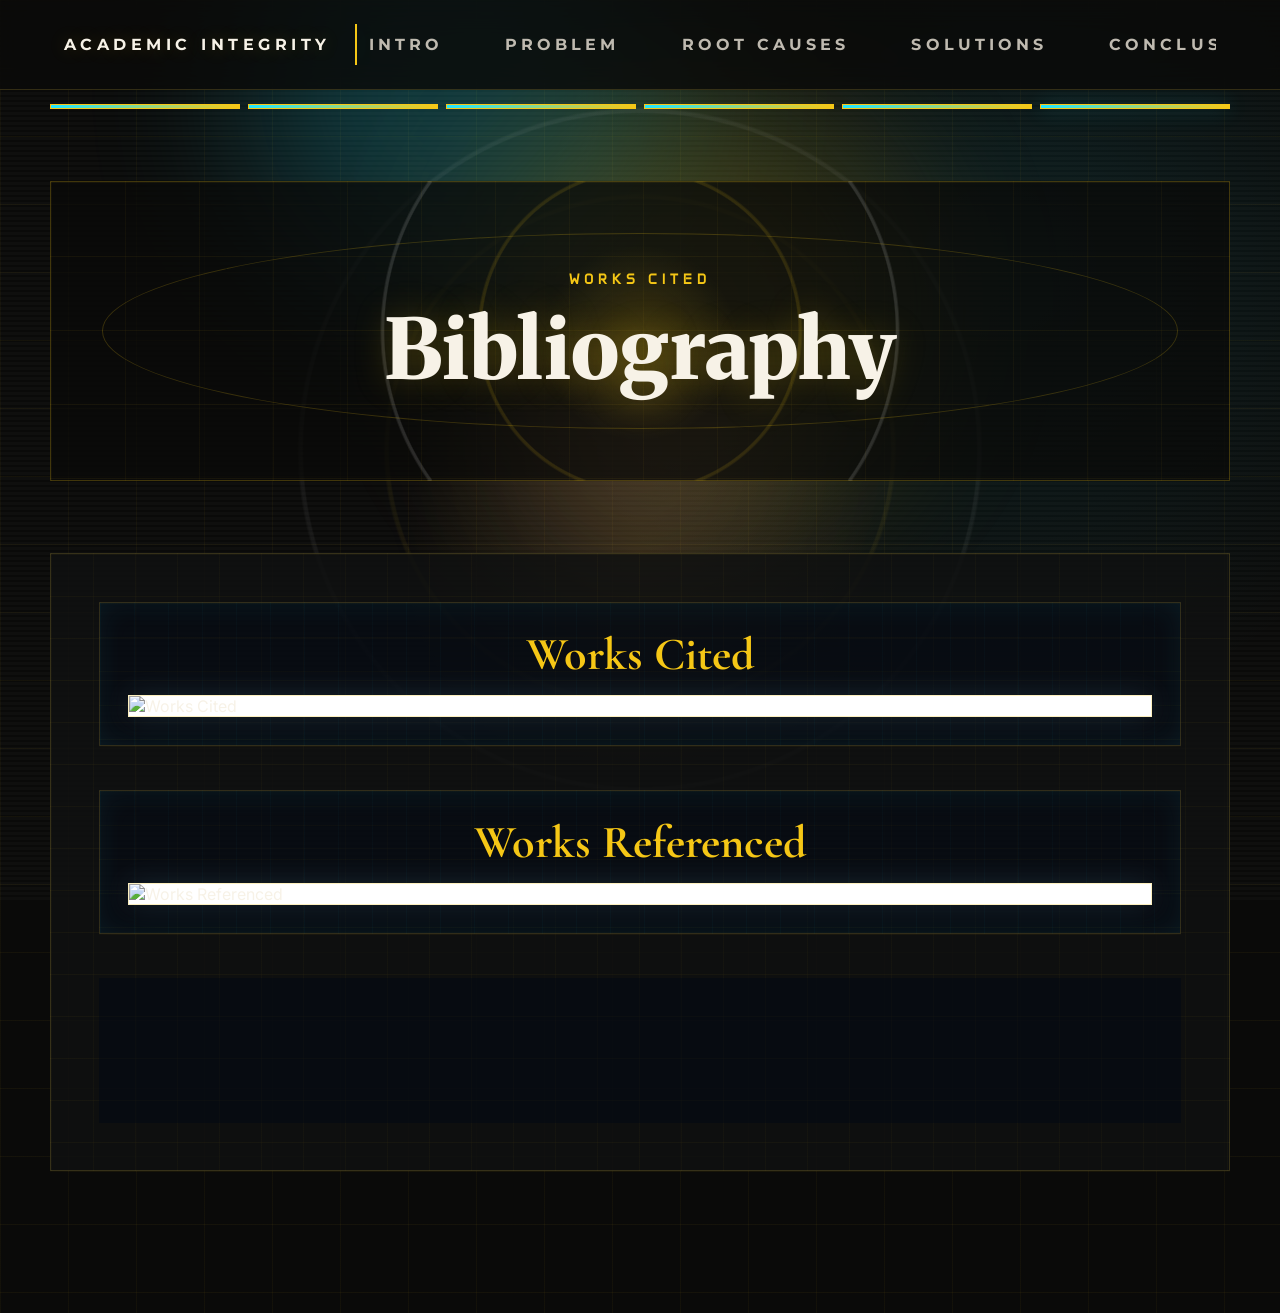
==== citations.html @ 56b4ea34 "Add files via upload" ====
<!DOCTYPE html>
<html lang="en">
<head>
  <meta charset="UTF-8">
  <meta name="viewport" content="width=device-width, initial-scale=1.0">
  <title>Bibliography</title>
  <link rel="preconnect" href="https://fonts.googleapis.com">
  <link rel="preconnect" href="https://fonts.gstatic.com" crossorigin>
  <link href="https://fonts.googleapis.com/css2?family=Cormorant+Garamond:wght@500;600;700&family=Anta&family=Inter:wght@400;500;600;700;800&family=Merriweather:wght@400;700;900&family=Montserrat:wght@400;500;600;700;800&display=swap" rel="stylesheet">
  <link rel="stylesheet" href="styles.css?v=finalbibliography6">
</head>
<body>
  <header class="site-header">
    <a class="brand" href="index.html">Academic Integrity</a>
    <nav class="nav">
      <a href="index.html">Intro</a>
      <a href="problem.html">Problem</a>
      <a href="root-causes.html">Root Causes</a>
      <a href="solutions.html">Solutions</a>
      <a href="conclusion.html">Conclusion</a>
    </nav>
  </header>

  <main class="page citations-page">
    <section class="page-heading digital-frame">
      <p class="eyebrow">Works Cited</p>
      <h1>Bibliography</h1>
    </section>

    <section class="single-panel citation-image-gallery">
      <article class="citation-image-card">
        <h2>Works Cited</h2>
        <img src="assets/works-cited-screenshot.png" alt="Works Cited">
      </article>
      <article class="citation-image-card">
        <h2>Works Referenced</h2>
        <img src="assets/works-referenced-screenshot.png" alt="Works Referenced">
      </article>
      <article class="citation-image-card">
        <h2>Images Cited</h2>
        <img src="assets/images-cited-screenshot.png" alt="Images Cited">
      </article>
    </section>
  </main>
  <script src="theme-loader.js?v=45"></script>
</body>
</html>
---- styles.css ----
:root {
  --bg: #0a0a09;
  --panel: rgba(16, 17, 17, 0.84);
  --panel-strong: rgba(18, 18, 17, 0.96);
  --line: rgba(216, 183, 67, 0.2);
  --line-strong: #f5c716;
  --ink: #f7f2e7;
  --muted: #bfbab0;
  --accent: #21e6ff;
  --warning: #f5c716;
  --magenta: #ab70ff;
  --shadow: 0 0 52px rgba(245, 199, 22, 0.13);
  --font-display: "Montserrat";
  --font-serif: "Merriweather";
  --font-ui: "Montserrat";
  --font-body: "Inter";
  --font-digital: "Anta";
  --font-accent: "Cormorant Garamond";
}

* {
  box-sizing: border-box;
}

body {
  margin: 0;
  min-height: 100vh;
  color: var(--ink);
  font-family: var(--font-body);
  --cursor-x: 50%;
  --cursor-y: 50%;
  --tilt-x: 0deg;
  --tilt-y: 0deg;
  --glow-x: 50%;
  --glow-y: 50%;
  background:
    radial-gradient(circle at 50% 42%, rgba(245, 199, 22, 0.11), transparent 24%),
    radial-gradient(circle at 78% 20%, rgba(33, 230, 255, 0.09), transparent 32%),
    linear-gradient(rgba(245, 199, 22, 0.05) 1px, transparent 1px),
    linear-gradient(90deg, rgba(245, 199, 22, 0.04) 1px, transparent 1px),
    var(--bg);
  background-size: auto, auto, 68px 68px, 68px 68px, auto;
}

.ambient-field {
  position: fixed;
  inset: 0;
  z-index: -1;
  pointer-events: none;
  overflow: hidden;
}

.ambient-field span {
  position: absolute;
  width: 34vw;
  aspect-ratio: 1;
  border-radius: 50%;
  filter: blur(84px);
  opacity: 0.2;
  transform: translate(-50%, -50%);
  transition: left 500ms ease, top 500ms ease, opacity 300ms ease;
}

.ambient-field span:nth-child(1) {
  left: calc(18% + (var(--page-ratio) * 18%));
  top: 10%;
  background: var(--accent);
}

.ambient-field span:nth-child(2) {
  left: calc(78% - (var(--page-ratio) * 24%));
  top: calc(18% + (var(--page-ratio) * 16%));
  background: var(--warning);
}

.ambient-field span:nth-child(3) {
  left: var(--cursor-x);
  top: var(--cursor-y);
  width: 20vw;
  opacity: 0.12;
  background: var(--magenta);
}

body::before {
  content: "";
  position: fixed;
  inset: 0;
  pointer-events: none;
  background:
    radial-gradient(circle at 50% 50%, transparent 0 32%, rgba(245, 199, 22, 0.06) 32.2% 32.5%, transparent 32.8% 43%, rgba(255, 255, 255, 0.05) 43.2% 43.5%, transparent 43.8%),
    linear-gradient(transparent 50%, rgba(255, 255, 255, 0.018) 50%);
  background-size: auto, 100% 5px;
  mix-blend-mode: screen;
}

a {
  color: inherit;
  text-decoration: none;
}

p,
li {
  color: var(--muted);
  font-family: var(--font-body);
  font-size: clamp(1rem, 1.25vw, 1.12rem);
  line-height: 1.72;
}

.site-header {
  position: sticky;
  top: 0;
  z-index: 10;
  display: flex;
  align-items: center;
  justify-content: space-between;
  gap: 24px;
  padding: 24px clamp(20px, 5vw, 72px);
  border-bottom: 1px solid var(--line);
  background: rgba(10, 10, 9, 0.82);
  backdrop-filter: blur(16px);
}

.brand {
  color: var(--ink);
  font-family: var(--font-ui);
  font-weight: 700;
  letter-spacing: 0.28em;
  text-transform: uppercase;
  text-shadow: 0 0 18px rgba(245, 199, 22, 0.22);
  white-space: nowrap;
}

.nav {
  position: relative;
  display: flex;
  gap: clamp(8px, 3vw, 34px);
  overflow-x: auto;
  max-width: 100%;
  scrollbar-width: none;
}

.nav a {
  position: relative;
  z-index: 1;
  border: 1px solid transparent;
  padding: 10px 13px;
  color: var(--muted);
  font-family: var(--font-ui);
  font-size: 0.98rem;
  font-weight: 700;
  letter-spacing: 0.26em;
  text-transform: uppercase;
  white-space: nowrap;
}

.nav-indicator {
  position: absolute;
  z-index: 0;
  left: 0;
  top: 0;
  bottom: 0;
  border: 1px solid var(--line-strong);
  background: rgba(255, 255, 255, 0.04);
  box-shadow: 0 0 22px rgba(33, 230, 255, 0.16);
  transition: transform 220ms ease, width 220ms ease;
  pointer-events: none;
}

.route-progress {
  position: sticky;
  top: 88px;
  z-index: 9;
  width: min(1180px, calc(100% - 32px));
  margin: 14px auto 0;
  display: grid;
  grid-template-columns: repeat(var(--page-count, 6), minmax(0, 1fr));
  gap: 8px;
  pointer-events: auto;
}

.route-dot {
  height: 5px;
  border: 1px solid var(--line);
  background: rgba(255, 255, 255, 0.04);
  transition: transform 180ms ease, background 180ms ease, border-color 180ms ease;
}

.route-dot.is-lit {
  border-color: var(--line-strong);
  background: linear-gradient(90deg, var(--accent), var(--warning));
}

.route-dot.is-current {
  box-shadow: 0 0 22px rgba(33, 230, 255, 0.24);
}

.nav a:hover,
.nav a.active {
  border-color: rgba(245, 199, 22, 0.55);
  color: var(--ink);
  box-shadow: inset 0 0 18px rgba(245, 199, 22, 0.08), 0 0 24px rgba(245, 199, 22, 0.12);
}

main {
  width: min(1180px, calc(100% - 32px));
  margin: 0 auto;
}

.hero {
  min-height: min(680px, calc(78vh - 66px));
  display: grid;
  place-items: center;
  padding: clamp(44px, 7vw, 82px) clamp(18px, 4vw, 48px);
}

.compass-frame,
.digital-frame {
  position: relative;
  overflow: hidden;
  border: 1px solid rgba(245, 199, 22, 0.24);
  background:
    radial-gradient(circle at 50% 54%, rgba(245, 199, 22, 0.18), transparent 16%),
    radial-gradient(circle at 50% 50%, transparent 0 26%, rgba(245, 199, 22, 0.13) 26.2% 26.5%, transparent 26.8% 42%, rgba(255, 255, 255, 0.13) 42.2% 42.5%, transparent 42.8%),
    linear-gradient(rgba(245, 199, 22, 0.055) 1px, transparent 1px),
    linear-gradient(90deg, rgba(245, 199, 22, 0.04) 1px, transparent 1px),
    rgba(10, 10, 9, 0.74);
  background-size: auto, auto, 74px 74px, 74px 74px, auto;
  box-shadow: var(--shadow);
}

.compass-frame::before,
.digital-frame::before {
  content: "";
  position: absolute;
  inset: clamp(22px, 4vw, 58px);
  border: 1px solid rgba(245, 199, 22, 0.2);
  border-radius: 50%;
  pointer-events: none;
}

.compass-frame::after,
.digital-frame::after {
  content: "";
  position: absolute;
  width: min(48vw, 620px);
  aspect-ratio: 1;
  left: 50%;
  top: 50%;
  transform: translate(-50%, -50%) rotate(45deg);
  border: 2px solid rgba(245, 199, 22, 0.78);
  box-shadow: 0 0 38px rgba(245, 199, 22, 0.38);
  clip-path: polygon(50% 0, 56% 44%, 100% 50%, 56% 56%, 50% 100%, 44% 56%, 0 50%, 44% 44%);
  pointer-events: none;
}

.hero-copy,
.page-heading {
  position: relative;
  z-index: 2;
  padding: clamp(24px, 5vw, 48px);
  text-align: center;
}

.hero-copy {
  max-width: 980px;
}

.eyebrow {
  margin: 0 0 14px;
  color: var(--warning);
  font-family: var(--font-digital);
  font-size: 0.84rem;
  font-weight: 800;
  letter-spacing: 0.36em;
  text-transform: uppercase;
}

h1,
h2,
h3 {
  margin: 0;
  color: var(--ink);
  letter-spacing: 0;
  font-family: var(--font-display);
}

h1 {
  max-width: 980px;
  font-size: clamp(2.75rem, 5.3vw, 5.35rem);
  font-family: var(--font-serif);
  font-weight: 900;
  line-height: 1.15;
  text-shadow: 0 0 36px rgba(245, 199, 22, 0.26);
}

h1 span {
  display: block;
}

h1 span:first-child::after {
  content: "";
  display: block;
  width: min(240px, 44vw);
  height: 1px;
  margin: clamp(14px, 2vw, 22px) auto 0;
  background: linear-gradient(90deg, transparent, rgba(245, 199, 22, 0.82), transparent);
}

h1 span + span {
  margin-top: 0.12em;
}

h2 {
  margin-bottom: 18px;
  color: var(--ink);
  font-size: clamp(1.3rem, 1.85vw, 1.9rem);
  font-weight: 800;
  line-height: 1.18;
  overflow-wrap: anywhere;
  hyphens: auto;
}

h3 {
  margin: 28px 0 12px;
  color: var(--warning);
  font-family: var(--font-digital);
  font-size: 1rem;
  letter-spacing: 0.22em;
  text-transform: uppercase;
}

.ai-core {
  position: absolute;
  z-index: 1;
  inset: 12%;
  pointer-events: none;
  background:
    radial-gradient(circle at 50% 50%, rgba(33, 230, 255, 0.55) 0 1.4%, transparent 1.8%),
    linear-gradient(90deg, transparent 0 49.5%, rgba(245, 199, 22, 0.62) 49.8% 50.2%, transparent 50.5%),
    linear-gradient(0deg, transparent 0 49.5%, rgba(245, 199, 22, 0.62) 49.8% 50.2%, transparent 50.5%),
    radial-gradient(circle at 50% 50%, transparent 0 18%, rgba(33, 230, 255, 0.16) 18.2% 18.5%, transparent 18.8% 31%, rgba(33, 230, 255, 0.13) 31.2% 31.5%, transparent 31.8%);
  animation: pulseGrid 5s ease-in-out infinite;
}

.page {
  padding: clamp(34px, 6vw, 72px) 0 clamp(54px, 8vw, 96px);
}

.page-heading {
  min-height: 300px;
  display: grid;
  place-content: center;
  margin-bottom: clamp(34px, 6vw, 72px);
}

.page-heading h1 {
  font-size: clamp(3rem, 6.5vw, 6.6rem);
  line-height: 1.08;
}

.single-panel,
.main-panel,
.quote-panel {
  border: 1px solid var(--line);
  background:
    linear-gradient(rgba(245, 199, 22, 0.035) 1px, transparent 1px),
    linear-gradient(90deg, rgba(245, 199, 22, 0.026) 1px, transparent 1px),
    var(--panel);
  background-size: 42px 42px;
  box-shadow: var(--shadow);
  padding: clamp(26px, 4.4vw, 48px);
}

.motion-panel {
  opacity: 0;
  clip-path: inset(18px 0 18px 0 round 18px);
  filter: blur(6px);
  transform: translateY(24px) scale(0.985) rotateX(var(--tilt-x)) rotateY(var(--tilt-y));
  transform-style: preserve-3d;
  transition: opacity 650ms ease, transform 650ms ease, filter 650ms ease, clip-path 650ms ease, border-color 180ms ease;
}

.motion-panel.is-visible {
  opacity: 1;
  clip-path: inset(0 0 0 0 round 0);
  filter: blur(0);
  transform: translateY(0) rotateX(var(--tilt-x)) rotateY(var(--tilt-y));
}

.motion-panel::selection {
  background: var(--accent);
  color: var(--bg);
}

.single-panel {
  margin: clamp(26px, 4vw, 46px) 0;
}

.intro-panel {
  max-width: 980px;
  margin-left: auto;
  margin-right: auto;
}

.feature-grid {
  display: grid;
  grid-template-columns: repeat(3, minmax(0, 1fr));
  gap: clamp(18px, 2.4vw, 30px);
  margin: clamp(30px, 5vw, 64px) 0 clamp(30px, 5vw, 58px);
  padding: clamp(22px, 3.4vw, 38px);
  border: 1px solid rgba(245, 199, 22, 0.2);
  background:
    radial-gradient(circle at 50% 50%, rgba(245, 199, 22, 0.1), transparent 22%),
    linear-gradient(rgba(245, 199, 22, 0.05) 1px, transparent 1px),
    linear-gradient(90deg, rgba(245, 199, 22, 0.04) 1px, transparent 1px),
    rgba(8, 9, 9, 0.72);
  background-size: auto, 54px 54px, 54px 54px, auto;
  box-shadow: var(--shadow);
}

.feature-card {
  position: relative;
  display: grid;
  grid-template-rows: clamp(230px, 22vw, 310px) auto auto;
  align-content: start;
  gap: 10px;
  min-height: 486px;
  padding: clamp(16px, 2vw, 22px);
  border: 1px solid rgba(245, 199, 22, 0.22);
  background: rgba(11, 11, 10, 0.82);
  overflow: hidden;
  transition: transform 180ms ease, border-color 180ms ease, box-shadow 180ms ease;
}

.feature-card::before {
  content: "";
  position: absolute;
  inset: 12px;
  border: 1px solid rgba(245, 199, 22, 0.16);
  pointer-events: none;
}

.feature-card:hover {
  transform: translateY(-8px);
  border-color: rgba(245, 199, 22, 0.72);
  box-shadow: 0 0 44px rgba(245, 199, 22, 0.17);
}

.feature-image {
  display: block;
  width: 100%;
  height: 100%;
  object-fit: contain;
  border: 1px solid rgba(245, 199, 22, 0.25);
  background-color: #06131f;
}

.feature-title {
  color: var(--ink);
  align-self: center;
  font-family: var(--font-digital);
  font-size: clamp(1.85rem, 2.55vw, 3rem);
  font-weight: 400;
  letter-spacing: 0.02em;
  line-height: 1.04;
  text-align: center;
  text-shadow: 0 0 24px rgba(245, 199, 22, 0.22);
}

.feature-question {
  align-self: start;
  color: var(--ink);
  font-family: var(--font-body);
  font-size: clamp(0.98rem, 1.16vw, 1.22rem);
  font-weight: 600;
  line-height: 1.45;
  text-align: center;
}

.content-grid,
.two-column {
  display: grid;
  gap: clamp(24px, 4vw, 46px);
  align-items: stretch;
}

.content-grid {
  grid-template-columns: minmax(0, 1fr) minmax(300px, 0.56fr);
}

.two-column {
  grid-template-columns: repeat(2, minmax(0, 1fr));
}

.two-column .main-panel,
.content-grid .main-panel,
.content-grid .quote-panel {
  height: 100%;
}

.panel-image {
  display: block;
  width: 100%;
  margin: 0 0 24px;
  border: 1px solid rgba(245, 199, 22, 0.26);
  background: rgba(2, 8, 23, 0.6);
  box-shadow: inset 0 0 24px rgba(245, 199, 22, 0.08), 0 0 28px rgba(245, 199, 22, 0.12);
}

.conclusion-image {
  height: auto;
  max-height: none;
  object-fit: contain;
}

.conclusion-thesis {
  margin: 8px 0 28px;
  color: var(--ink);
  font-family: var(--font-accent);
  font-size: clamp(1.8rem, 3.25vw, 3.25rem);
  font-style: normal;
  font-weight: 700;
  line-height: 1.08;
  text-shadow: 0 0 26px rgba(245, 199, 22, 0.2);
}

.accent-list {
  margin: 0;
  padding: 0;
  list-style: none;
}

.accent-list li {
  position: relative;
  margin: 18px 0;
  padding: 14px 14px 14px 42px;
  border-left: 2px solid var(--warning);
  background: rgba(245, 199, 22, 0.05);
}

.accent-list li::before {
  content: "✦";
  position: absolute;
  left: 14px;
  top: 14px;
  color: var(--accent);
  font-family: var(--font-digital);
  font-size: 1rem;
  line-height: 1;
  text-shadow: 0 0 14px currentColor;
}

.rationale-heading {
  margin: 30px 0 16px;
  padding-left: 16px;
  border-left: 3px solid var(--warning);
  color: var(--warning);
  font-family: var(--font-digital);
  font-size: clamp(1.45rem, 2.15vw, 2.15rem);
  letter-spacing: 0.18em;
  text-transform: uppercase;
  text-shadow: 0 0 20px rgba(245, 199, 22, 0.42);
}

.quote-panel {
  border-color: rgba(245, 199, 22, 0.28);
  background:
    radial-gradient(circle at 50% 45%, rgba(171, 112, 255, 0.12), transparent 40%),
    linear-gradient(rgba(245, 199, 22, 0.026) 1px, transparent 1px),
    linear-gradient(90deg, rgba(245, 199, 22, 0.022) 1px, transparent 1px),
    var(--panel-strong);
  background-size: auto, 42px 42px, 42px 42px, auto;
}

.quote-panel-inline {
  margin: 24px 0;
  height: auto;
}

.quote-panel-inline blockquote {
  font-size: clamp(1.04rem, 1.45vw, 1.34rem);
  line-height: 1.38;
}

.stat-visual {
  position: relative;
  margin: 24px 0;
  padding: clamp(20px, 2.8vw, 34px);
  overflow: hidden;
  border: 1px solid rgba(245, 199, 22, 0.28);
  background:
    radial-gradient(circle at 82% 12%, rgba(33, 230, 255, 0.18), transparent 30%),
    linear-gradient(rgba(245, 199, 22, 0.028) 1px, transparent 1px),
    linear-gradient(90deg, rgba(245, 199, 22, 0.024) 1px, transparent 1px),
    rgba(6, 10, 18, 0.72);
  background-size: auto, 28px 28px, 28px 28px, auto;
  box-shadow: inset 0 0 28px rgba(33, 230, 255, 0.08), 0 0 26px rgba(245, 199, 22, 0.1);
}

.stat-visual::before {
  content: "";
  position: absolute;
  inset: 12px;
  border: 1px solid rgba(255, 255, 255, 0.09);
  pointer-events: none;
}

.stat-bars {
  display: grid;
  grid-template-columns: repeat(3, minmax(0, 1fr));
  gap: clamp(18px, 2.4vw, 30px);
}

.stat-card {
  position: relative;
  min-width: 0;
  min-height: clamp(250px, 23vw, 330px);
  padding: clamp(18px, 2vw, 24px);
  display: grid;
  grid-template-rows: minmax(56px, auto) minmax(54px, auto) minmax(26px, auto);
  align-content: end;
  align-items: end;
  gap: 8px;
  overflow: hidden;
  border-left: 1px solid rgba(245, 199, 22, 0.28);
}

.stat-card strong,
.stat-card span,
.stat-card em,
.stat-count strong {
  position: relative;
  min-width: 0;
  z-index: 1;
}

.stat-count strong {
  color: var(--warning);
  font-family: var(--font-serif);
  font-size: clamp(2.35rem, 5.2vw, 5rem);
  font-style: italic;
  font-weight: 400;
  line-height: 0.9;
  text-shadow: 0 0 24px rgba(245, 199, 22, 0.28);
}

.stat-card strong {
  align-self: end;
  color: var(--warning);
  font-family: var(--font-serif);
  font-size: clamp(2rem, 2.45vw, 3rem);
  font-style: italic;
  font-weight: 400;
  line-height: 0.9;
  white-space: nowrap;
  overflow-wrap: normal;
  text-shadow: 0 0 24px rgba(245, 199, 22, 0.28);
}

.stat-card span,
.stat-count span {
  color: var(--ink);
  font-family: var(--font-display);
  font-size: clamp(1rem, 1.45vw, 1.28rem);
  font-weight: 800;
  line-height: 1.1;
}

.stat-card span {
  font-size: clamp(0.82rem, 1.02vw, 1rem);
  line-height: 1.12;
}

.stat-card span {
  align-self: end;
}

.stat-card em,
.stat-count em {
  display: block;
  width: 100%;
  max-width: 100%;
  color: var(--muted);
  font-family: var(--font-digital);
  font-size: clamp(0.5rem, 0.72vw, 0.66rem);
  font-style: normal;
  font-weight: 800;
  letter-spacing: 0.02em;
  line-height: 1.25;
  overflow-wrap: anywhere;
  text-transform: uppercase;
}

.stat-card em {
  grid-column: auto;
  align-self: end;
}

.stat-card i {
  position: absolute;
  left: clamp(18px, 2vw, 24px);
  right: clamp(18px, 2vw, 24px);
  bottom: clamp(18px, 2vw, 24px);
  width: auto;
  height: var(--value);
  min-height: 22px;
  z-index: 0;
  border: 1px solid rgba(245, 199, 22, 0.24);
  background: linear-gradient(180deg, rgba(245, 199, 22, 0.5), rgba(33, 230, 255, 0.12));
  box-shadow: 0 0 22px rgba(245, 199, 22, 0.16);
}

.stat-count {
  min-height: 250px;
  display: grid;
  align-content: center;
  justify-items: start;
}

.stat-count strong {
  font-size: clamp(3.8rem, 8vw, 7.4rem);
}

blockquote {
  margin: 0 0 22px;
  color: var(--ink);
  font-size: clamp(1.22rem, 2vw, 1.82rem);
  font-weight: 700;
  line-height: 1.25;
}

.inline-quote {
  margin: 22px 0;
  padding: 22px;
  border: 1px solid rgba(245, 199, 22, 0.34);
  background: rgba(245, 199, 22, 0.05);
}

.design-grid {
  align-items: stretch;
}

.design-card {
  min-height: 420px;
}

.design-swatch {
  display: block;
  min-height: 230px;
  border: 1px solid var(--line);
}

.neural-swatch {
  background:
    radial-gradient(circle at 34% 42%, rgba(48, 255, 207, 0.7), transparent 18%),
    linear-gradient(rgba(48, 255, 207, 0.14) 1px, transparent 1px),
    linear-gradient(90deg, rgba(48, 255, 207, 0.14) 1px, transparent 1px),
    #03120f;
  background-size: auto, 30px 30px, 30px 30px, auto;
}

.terminal-swatch {
  background:
    repeating-linear-gradient(0deg, rgba(108, 255, 90, 0.16) 0 1px, transparent 1px 12px),
    repeating-linear-gradient(90deg, rgba(108, 255, 90, 0.12) 0 1px, transparent 1px 18px),
    #020403;
}

.holo-swatch {
  background:
    radial-gradient(circle at 30% 25%, rgba(122, 229, 255, 0.45), transparent 22%),
    radial-gradient(circle at 70% 34%, rgba(215, 117, 255, 0.4), transparent 26%),
    linear-gradient(135deg, rgba(122, 229, 255, 0.1), rgba(215, 117, 255, 0.12)),
    #050814;
}

.impact-line {
  color: var(--ink);
  font-family: var(--font-display);
  font-size: clamp(1.55rem, 3.2vw, 2.9rem);
  font-weight: 800;
  line-height: 1.08;
  padding: 22px;
  border: 1px solid rgba(245, 199, 22, 0.55);
  background:
    radial-gradient(circle at 50% 50%, rgba(245, 199, 22, 0.13), transparent 42%),
    rgba(245, 199, 22, 0.05);
  box-shadow: 0 0 32px rgba(245, 199, 22, 0.16);
}

.closing-impact {
  font-family: var(--font-serif);
  font-style: italic;
  font-weight: 400;
  font-size: clamp(2rem, 4.4vw, 4.2rem);
  line-height: 1.02;
  letter-spacing: 0;
}

.works-cited-link {
  position: relative;
  z-index: 6;
  display: inline-grid;
  place-items: center;
  min-height: 58px;
  margin-top: 8px;
  padding: 16px 28px;
  color: var(--bg);
  font-family: var(--font-digital);
  font-size: 0.9rem;
  font-weight: 800;
  letter-spacing: 0.18em;
  text-transform: uppercase;
  text-decoration: none;
  pointer-events: auto;
  border: 1px solid rgba(245, 199, 22, 0.72);
  background: linear-gradient(135deg, #f5c716, #fff0a4 48%, #d6a70c);
  box-shadow: 0 0 34px rgba(245, 199, 22, 0.26), inset 0 0 18px rgba(255, 255, 255, 0.28);
  transition: transform 180ms ease, box-shadow 180ms ease;
}

.works-cited-link::after {
  content: "";
  position: absolute;
  inset: 7px;
  border: 1px solid rgba(5, 8, 20, 0.34);
  pointer-events: none;
}

.works-cited-link:hover {
  transform: translateY(-3px);
  box-shadow: 0 0 46px rgba(245, 199, 22, 0.42), inset 0 0 18px rgba(255, 255, 255, 0.36);
}

.citation-page-link {
  position: relative;
  z-index: 10;
  display: inline-grid;
  place-items: center;
  min-height: 60px;
  margin-top: 12px;
  padding: 16px 30px;
  color: var(--bg);
  font-family: var(--font-digital);
  font-size: 0.92rem;
  font-weight: 800;
  letter-spacing: 0.18em;
  text-transform: uppercase;
  text-decoration: none;
  pointer-events: auto;
  border: 1px solid rgba(245, 199, 22, 0.85);
  background:
    linear-gradient(90deg, rgba(5, 8, 20, 0.16) 1px, transparent 1px),
    linear-gradient(rgba(5, 8, 20, 0.12) 1px, transparent 1px),
    linear-gradient(135deg, #f5c716, #fff4b8 48%, #d7b7ff);
  background-size: 16px 16px, 16px 16px, auto;
  box-shadow: 0 0 38px rgba(245, 199, 22, 0.34), inset 0 0 18px rgba(255, 255, 255, 0.3);
  transition: transform 180ms ease, box-shadow 180ms ease;
}

.citation-page-link::after {
  content: "";
  position: absolute;
  inset: 7px;
  border: 1px solid rgba(5, 8, 20, 0.32);
  pointer-events: none;
}

.citation-page-link:hover {
  transform: translateY(-3px);
  box-shadow: 0 0 48px rgba(245, 199, 22, 0.46), inset 0 0 18px rgba(255, 255, 255, 0.36);
}

.citation-tabs {
  display: grid;
  gap: 24px;
}

.citation-tabs > input {
  position: absolute;
  opacity: 0;
  pointer-events: none;
}

.citation-tab-list {
  position: relative;
  z-index: 3;
  display: grid;
  grid-template-columns: repeat(3, minmax(0, 1fr));
  gap: 12px;
}

.citation-tab-list label {
  display: grid;
  place-items: center;
  min-height: 58px;
  padding: 14px;
  color: var(--muted);
  cursor: pointer;
  font-family: var(--font-digital);
  font-size: clamp(0.76rem, 1.1vw, 0.92rem);
  font-weight: 800;
  letter-spacing: 0.14em;
  text-align: center;
  text-transform: uppercase;
  border: 1px solid var(--line);
  background:
    linear-gradient(90deg, rgba(245, 199, 22, 0.045) 1px, transparent 1px),
    linear-gradient(rgba(33, 230, 255, 0.04) 1px, transparent 1px),
    rgba(255, 255, 255, 0.035);
  background-size: 18px 18px;
  transition: color 180ms ease, border-color 180ms ease, box-shadow 180ms ease, transform 180ms ease;
}

.citation-tab-list label:hover {
  color: var(--ink);
  transform: translateY(-2px);
  border-color: var(--line-strong);
  box-shadow: 0 0 24px rgba(245, 199, 22, 0.16);
}

#tab-cited:checked ~ .citation-tab-list label[for="tab-cited"],
#tab-referenced:checked ~ .citation-tab-list label[for="tab-referenced"],
#tab-images:checked ~ .citation-tab-list label[for="tab-images"] {
  color: var(--bg);
  border-color: rgba(245, 199, 22, 0.78);
  background:
    linear-gradient(135deg, #f5c716, #fff0a4 48%, #d6a70c);
  box-shadow: 0 0 34px rgba(245, 199, 22, 0.26);
}

.citation-panel {
  display: none;
  position: relative;
  z-index: 2;
  padding: clamp(20px, 3.5vw, 38px);
  border: 1px solid var(--line);
  background:
    linear-gradient(rgba(245, 199, 22, 0.026) 1px, transparent 1px),
    linear-gradient(90deg, rgba(33, 230, 255, 0.025) 1px, transparent 1px),
    rgba(2, 8, 23, 0.42);
  background-size: 34px 34px;
}

#tab-cited:checked ~ .cited-panel,
#tab-referenced:checked ~ .referenced-panel,
#tab-images:checked ~ .images-panel {
  display: block;
}

.citation-panel h2 {
  margin-bottom: 20px;
  color: var(--warning);
  font-family: var(--font-accent);
  font-size: clamp(2.2rem, 4.2vw, 4rem);
  font-weight: 700;
  line-height: 1;
  text-align: center;
}

.citation-panel p {
  margin: 0 0 18px;
  color: var(--ink);
  font-family: var(--font-serif);
  font-size: clamp(1rem, 1.45vw, 1.28rem);
  line-height: 1.75;
  overflow-wrap: anywhere;
}

.citation-panel em {
  color: var(--warning);
}

.citation-image-gallery {
  display: grid;
  gap: clamp(24px, 4vw, 44px);
}

.citation-image-card {
  position: relative;
  z-index: 2;
  padding: clamp(16px, 2.4vw, 28px);
  border: 1px solid var(--line);
  background:
    linear-gradient(rgba(245, 199, 22, 0.026) 1px, transparent 1px),
    linear-gradient(90deg, rgba(33, 230, 255, 0.025) 1px, transparent 1px),
    rgba(2, 8, 23, 0.42);
  background-size: 34px 34px;
  box-shadow: inset 0 0 28px rgba(33, 230, 255, 0.08), 0 0 26px rgba(245, 199, 22, 0.1);
}

.citation-image-card h2 {
  margin-bottom: 18px;
  color: var(--warning);
  font-family: var(--font-accent);
  font-size: clamp(2rem, 3.6vw, 3.6rem);
  font-weight: 700;
  line-height: 1;
  text-align: center;
}

.citation-image-card img {
  display: block;
  width: 100%;
  height: auto;
  border: 1px solid rgba(245, 199, 22, 0.28);
  background: #fff;
  box-shadow: 0 0 30px rgba(122, 229, 255, 0.14);
}

strong {
  color: var(--warning);
}

@media (max-width: 860px) {
  .stat-bars {
    grid-template-columns: repeat(auto-fit, minmax(min(100%, 190px), 1fr));
  }

  .stat-card strong {
    font-size: clamp(2.1rem, 9vw, 3.35rem);
  }

  .site-header {
    align-items: flex-start;
    flex-direction: column;
  }

  .nav {
    width: 100%;
  }

  .route-progress {
    top: 130px;
  }

  .content-grid,
  .two-column,
  .feature-grid {
    grid-template-columns: 1fr;
  }

  .hero {
    min-height: 600px;
    padding: 46px 18px;
  }

  h1 {
    max-width: 720px;
    font-size: clamp(2.55rem, 7.8vw, 4.55rem);
    line-height: 1.12;
  }

  .page-heading h1 {
    font-size: clamp(2.45rem, 8vw, 4.6rem);
    line-height: 1.16;
  }

  .feature-card {
    min-height: 0;
    grid-template-rows: 250px auto auto;
  }
}

@media (max-width: 560px) {
  .citation-tab-list {
    grid-template-columns: 1fr;
  }

  .stat-bars {
    grid-template-columns: 1fr;
  }

  main {
    width: min(100% - 22px, 1240px);
  }

  .site-header {
    padding: 16px 11px;
  }

  .brand,
  .nav a {
    letter-spacing: 0.12em;
  }

  h1 {
    font-size: clamp(2rem, 8.6vw, 3rem);
    line-height: 1.2;
  }

  h1 span + span {
    margin-top: 0.22em;
  }
}

@keyframes pulseGrid {
  0%,
  100% {
    filter: saturate(1) brightness(1);
  }

  50% {
    filter: saturate(1.25) brightness(1.1);
  }
}
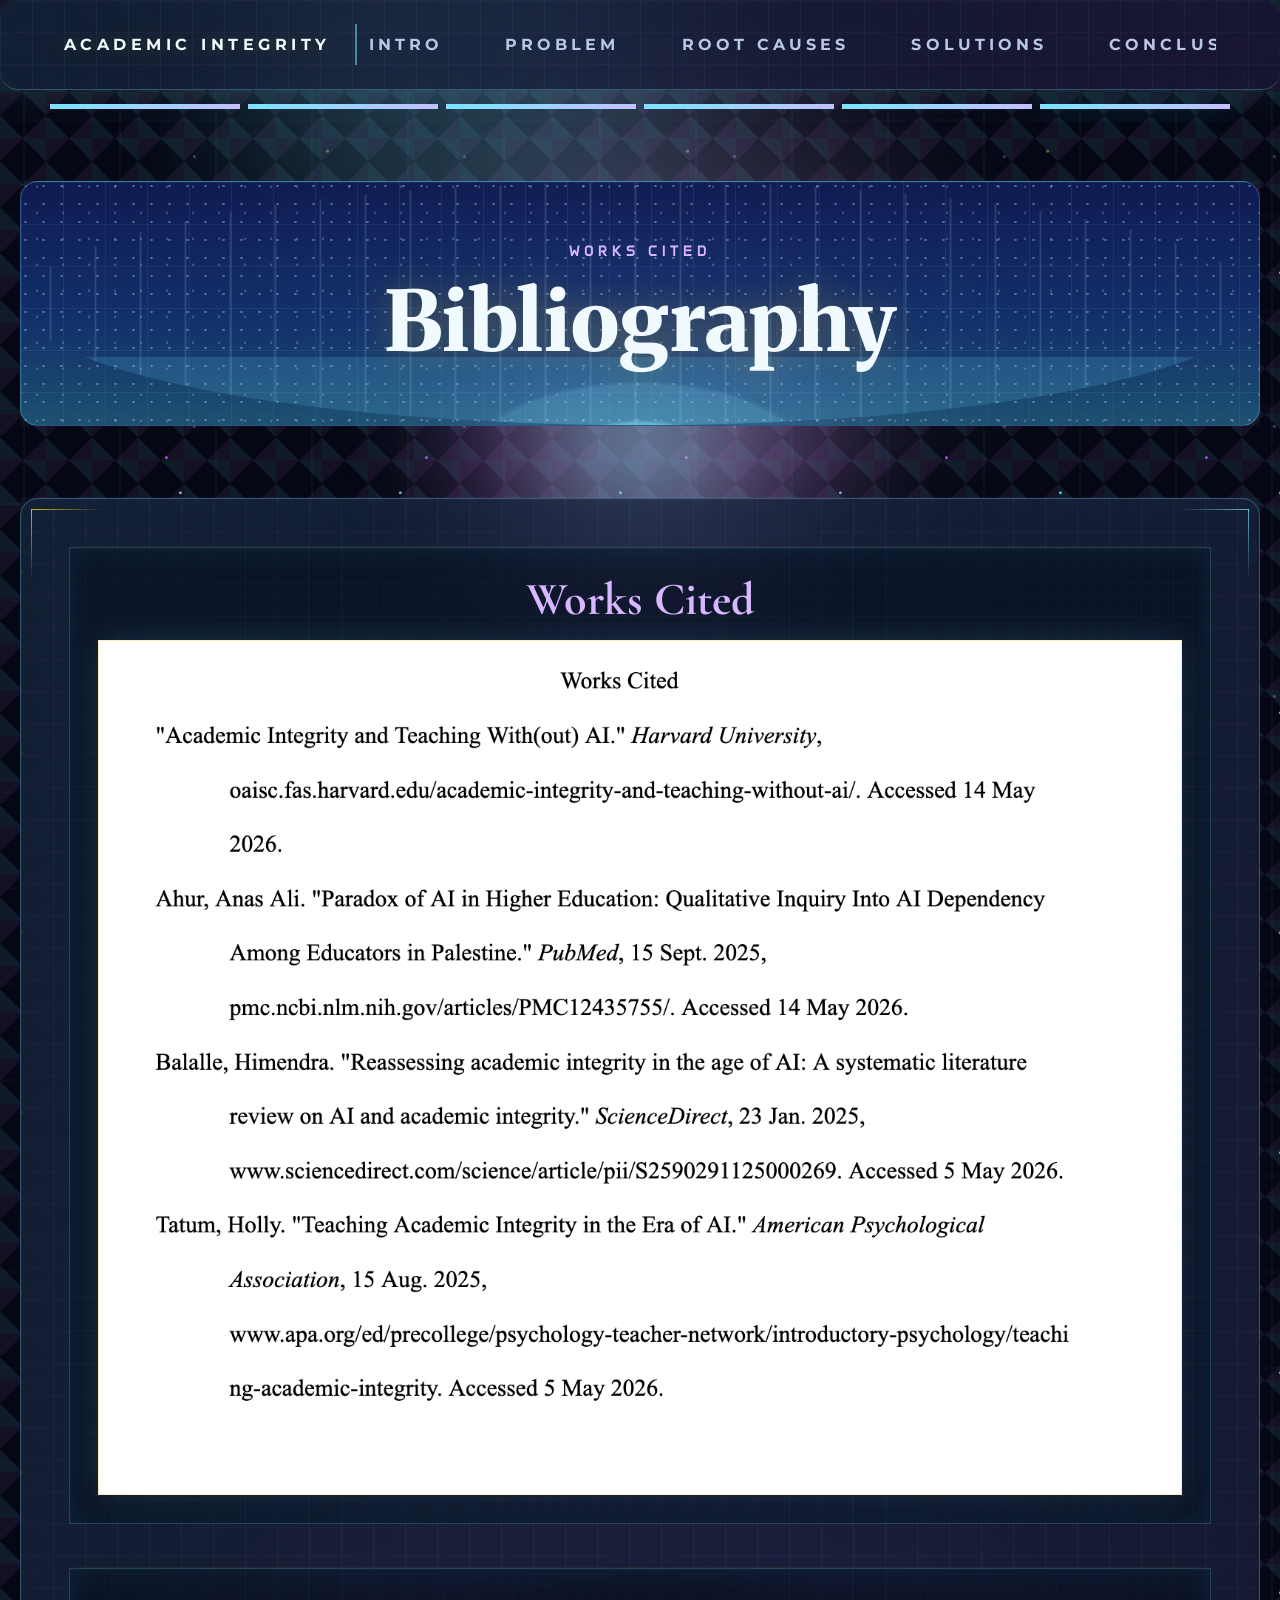
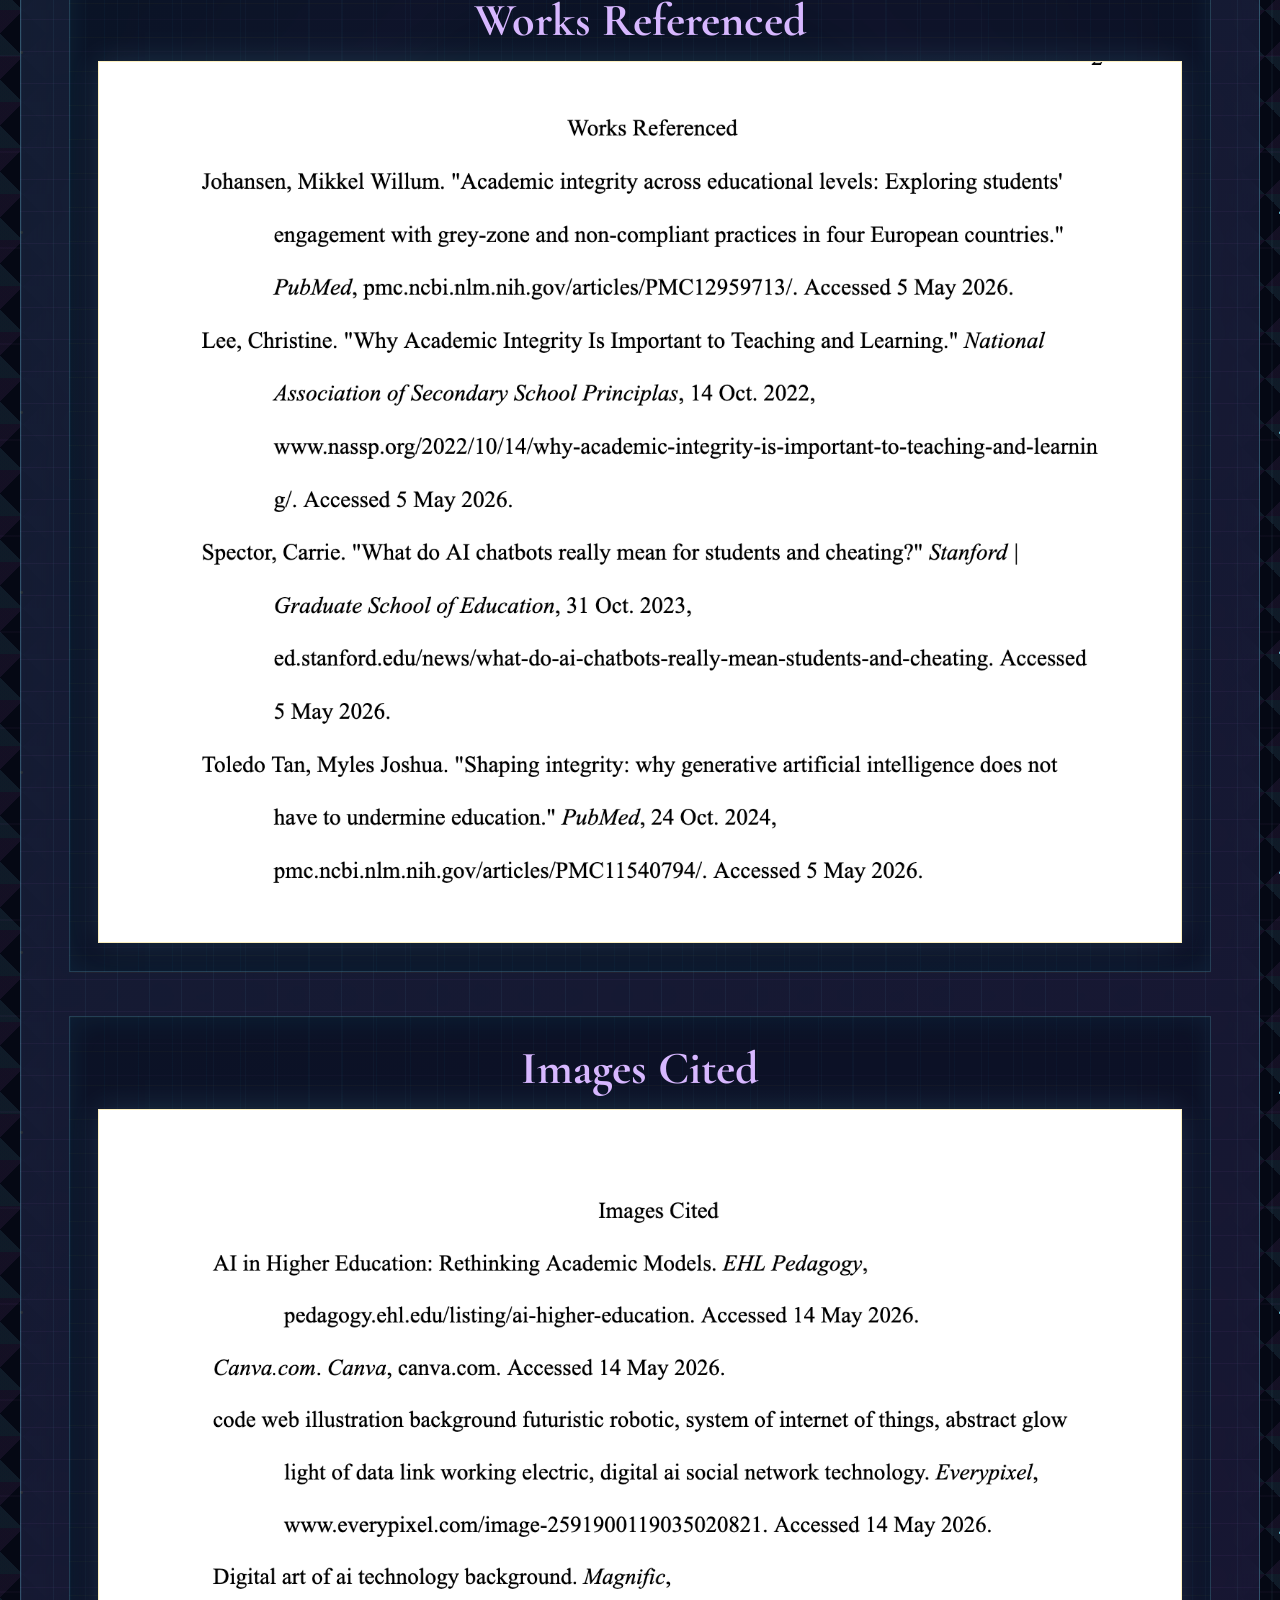
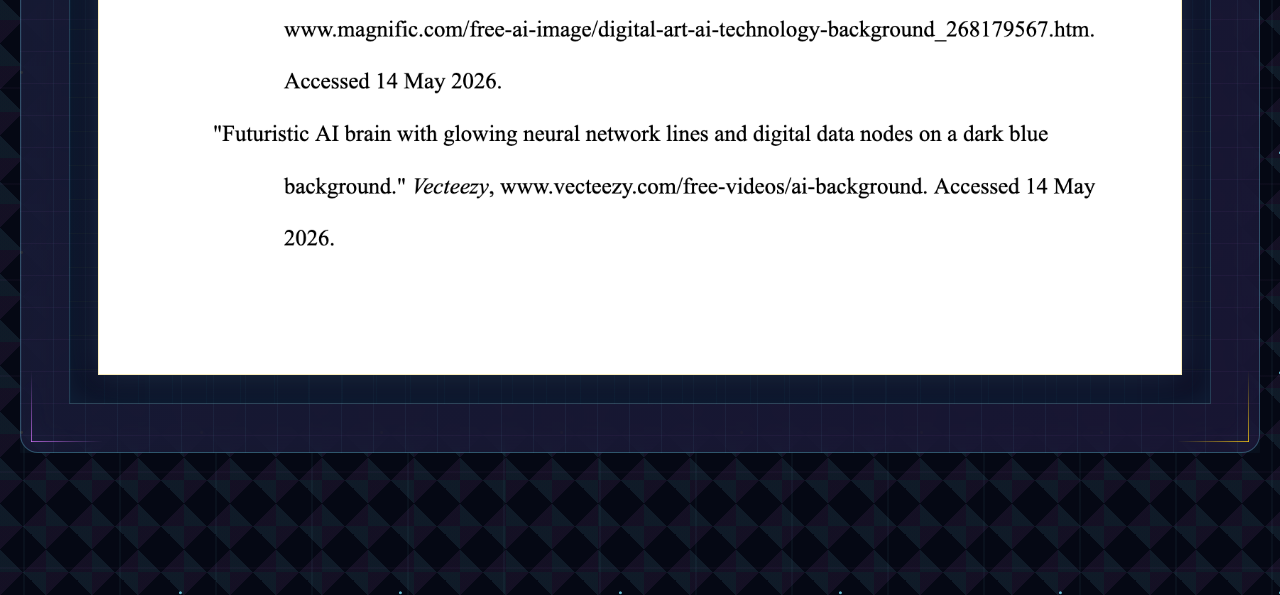
==== commit fd71dabe: "Add files via upload" ====
--- a/citations.html
+++ b/citations.html
@@ -7,7 +7,7 @@
   <link rel="preconnect" href="https://fonts.googleapis.com">
   <link rel="preconnect" href="https://fonts.gstatic.com" crossorigin>
   <link href="https://fonts.googleapis.com/css2?family=Cormorant+Garamond:wght@500;600;700&family=Anta&family=Inter:wght@400;500;600;700;800&family=Merriweather:wght@400;700;900&family=Montserrat:wght@400;500;600;700;800&display=swap" rel="stylesheet">
-  <link rel="stylesheet" href="styles.css?v=finalbibliography6">
+  <link rel="stylesheet" href="styles.css?v=cursorglow1">
 </head>
 <body>
   <header class="site-header">
@@ -42,6 +42,6 @@
       </article>
     </section>
   </main>
-  <script src="theme-loader.js?v=45"></script>
+  <script src="theme-loader.js?v=55"></script>
 </body>
 </html>
--- a/styles.css
+++ b/styles.css
@@ -16,6 +16,7 @@
   --font-body: "Inter";
   --font-digital: "Anta";
   --font-accent: "Cormorant Garamond";
+  --font-quote: "Magnolia Script", "Binate", Georgia, "Cormorant Garamond", serif;
 }
 
 * {
@@ -76,9 +77,27 @@
 .ambient-field span:nth-child(3) {
   left: var(--cursor-x);
   top: var(--cursor-y);
-  width: 20vw;
-  opacity: 0.12;
+  width: 30vw;
+  opacity: 0.24;
+  filter: blur(54px);
   background: var(--magenta);
+}
+
+.ambient-field::after {
+  content: "";
+  position: absolute;
+  left: var(--cursor-x);
+  top: var(--cursor-y);
+  width: min(520px, 46vw);
+  aspect-ratio: 1;
+  border-radius: 50%;
+  pointer-events: none;
+  transform: translate(-50%, -50%);
+  background:
+    radial-gradient(circle, color-mix(in srgb, var(--accent), transparent 54%) 0%, color-mix(in srgb, var(--warning), transparent 78%) 28%, color-mix(in srgb, var(--magenta), transparent 88%) 46%, transparent 72%);
+  filter: blur(28px);
+  mix-blend-mode: screen;
+  opacity: 0.78;
 }
 
 body::before {
@@ -372,6 +391,7 @@
 }
 
 .motion-panel {
+  position: relative;
   opacity: 0;
   clip-path: inset(18px 0 18px 0 round 18px);
   filter: blur(6px);
@@ -390,6 +410,22 @@
 .motion-panel::selection {
   background: var(--accent);
   color: var(--bg);
+}
+
+.motion-panel::after {
+  content: "";
+  position: absolute;
+  inset: 0;
+  z-index: 2;
+  pointer-events: none;
+  background:
+    radial-gradient(circle at var(--glow-x) var(--glow-y), color-mix(in srgb, var(--accent), transparent 56%), color-mix(in srgb, var(--warning), transparent 86%) 20%, transparent 46%);
+  opacity: 0;
+  transition: opacity 160ms ease;
+}
+
+.motion-panel:hover::after {
+  opacity: 0.58;
 }
 
 .single-panel {
@@ -729,6 +765,30 @@
   line-height: 1.25;
 }
 
+body blockquote {
+  font-family: var(--font-quote);
+  font-style: italic;
+  font-weight: 500;
+  letter-spacing: 0.01em;
+}
+
+.quote-panel blockquote + p {
+  display: inline-block;
+  margin: 0 0 22px;
+  padding: 6px 10px;
+  border: 1px solid color-mix(in srgb, var(--accent), transparent 64%);
+  color: color-mix(in srgb, var(--warning), white 30%);
+  background: color-mix(in srgb, var(--panel-strong), var(--accent) 10%);
+  font-family: var(--font-ui);
+  font-size: clamp(0.88rem, 1.04vw, 1rem);
+  font-style: normal;
+  font-weight: 800;
+  letter-spacing: 0.08em;
+  line-height: 1.2;
+  text-transform: uppercase;
+  text-shadow: 0 0 14px color-mix(in srgb, var(--accent), transparent 52%);
+}
+
 .inline-quote {
   margin: 22px 0;
   padding: 22px;
@@ -742,6 +802,344 @@
 
 .design-card {
   min-height: 420px;
+}
+
+.mockups-page {
+  padding-bottom: 70px;
+}
+
+.mockup-grid {
+  display: grid;
+  grid-template-columns: repeat(2, minmax(0, 1fr));
+  gap: clamp(18px, 2.6vw, 34px);
+  margin: clamp(30px, 5vw, 58px) 0;
+}
+
+.mockup-card {
+  --m-bg: #0a0a09;
+  --m-panel: rgba(255, 255, 255, 0.08);
+  --m-line: rgba(255, 255, 255, 0.28);
+  --m-ink: #f7f2e7;
+  --m-muted: rgba(247, 242, 231, 0.68);
+  --m-one: #21e6ff;
+  --m-two: #f5c716;
+  display: grid;
+  gap: 18px;
+  padding: clamp(18px, 2.5vw, 28px);
+  border: 1px solid color-mix(in srgb, var(--m-line), transparent 10%);
+  background:
+    radial-gradient(circle at 16% 14%, color-mix(in srgb, var(--m-one), transparent 72%), transparent 30%),
+    radial-gradient(circle at 84% 24%, color-mix(in srgb, var(--m-two), transparent 76%), transparent 30%),
+    rgba(8, 10, 12, 0.88);
+  box-shadow: 0 0 38px color-mix(in srgb, var(--m-one), transparent 86%);
+}
+
+.mockup-preview {
+  position: relative;
+  min-height: 360px;
+  overflow: hidden;
+  border: 1px solid var(--m-line);
+  background:
+    linear-gradient(color-mix(in srgb, var(--m-one), transparent 92%) 1px, transparent 1px),
+    linear-gradient(90deg, color-mix(in srgb, var(--m-one), transparent 92%) 1px, transparent 1px),
+    var(--m-bg);
+  background-size: 34px 34px;
+}
+
+.mockup-preview::before {
+  content: "";
+  position: absolute;
+  inset: 0;
+  background:
+    radial-gradient(circle at 50% 44%, color-mix(in srgb, var(--m-two), transparent 82%), transparent 30%),
+    linear-gradient(transparent 50%, rgba(255, 255, 255, 0.03) 50%);
+  background-size: auto, 100% 5px;
+  pointer-events: none;
+}
+
+.mockup-nav {
+  position: relative;
+  z-index: 1;
+  display: grid;
+  grid-template-columns: 1fr 0.72fr 0.9fr;
+  gap: 8px;
+  padding: 16px;
+  border-bottom: 1px solid var(--m-line);
+  background: color-mix(in srgb, var(--m-bg), #000 18%);
+}
+
+.mockup-nav span {
+  height: 10px;
+  border: 1px solid var(--m-line);
+  background: linear-gradient(90deg, var(--m-one), var(--m-two));
+  opacity: 0.78;
+}
+
+.mockup-hero {
+  position: relative;
+  z-index: 1;
+  display: grid;
+  align-content: center;
+  min-height: 158px;
+  padding: 24px;
+  text-align: center;
+}
+
+.mockup-hero span {
+  color: var(--m-two);
+  font-family: var(--font-digital);
+  font-size: 0.72rem;
+  letter-spacing: 0.26em;
+  text-transform: uppercase;
+}
+
+.mockup-hero strong {
+  display: block;
+  margin: 12px auto 0;
+  max-width: 470px;
+  color: var(--m-ink);
+  font-family: var(--m-title-font, var(--font-serif));
+  font-size: clamp(2rem, 4.2vw, 3.35rem);
+  line-height: 1.02;
+  text-shadow: 0 0 24px color-mix(in srgb, var(--m-two), transparent 64%);
+}
+
+.mockup-body {
+  position: relative;
+  z-index: 1;
+  display: grid;
+  grid-template-columns: var(--m-columns, 1fr 0.86fr);
+  gap: 18px;
+  padding: 18px;
+}
+
+.mockup-body p,
+.mockup-body blockquote {
+  min-height: 94px;
+  margin: 0;
+  border: 1px solid var(--m-line);
+  background: var(--m-panel);
+  box-shadow: inset 0 0 24px color-mix(in srgb, var(--m-one), transparent 88%);
+}
+
+.mockup-body p::before,
+.mockup-body blockquote::before {
+  content: "";
+  display: block;
+  width: 72%;
+  height: 10px;
+  margin: 18px 16px 10px;
+  background: var(--m-ink);
+  opacity: 0.72;
+}
+
+.mockup-body p::after,
+.mockup-body blockquote::after {
+  content: "";
+  display: block;
+  width: 52%;
+  height: 10px;
+  margin: 0 16px;
+  background: var(--m-muted);
+}
+
+.mockup-card h2 {
+  margin: 0;
+  color: var(--m-ink);
+  font-family: var(--m-title-font, var(--font-display));
+  font-size: clamp(1.45rem, 2vw, 2rem);
+}
+
+.mockup-card p {
+  margin: 0;
+}
+
+.mockup-tribunal {
+  --m-bg: #06070a;
+  --m-panel: rgba(38, 247, 255, 0.08);
+  --m-line: rgba(38, 247, 255, 0.56);
+  --m-ink: #fff8dd;
+  --m-muted: rgba(201, 213, 207, 0.68);
+  --m-one: #26f7ff;
+  --m-two: #ffd240;
+  --m-title-font: var(--font-serif);
+}
+
+.mockup-tribunal .mockup-preview {
+  background:
+    linear-gradient(90deg, rgba(38, 247, 255, 0.62), transparent 1px) 50% 0 / 1px 100% no-repeat,
+    linear-gradient(0deg, rgba(255, 210, 64, 0.48), transparent 1px) 0 50% / 100% 1px no-repeat,
+    radial-gradient(circle at 50% 50%, rgba(38, 247, 255, 0.24), transparent 0 16%, rgba(255, 210, 64, 0.1) 17% 30%, rgba(255, 75, 216, 0.08) 31% 40%, transparent 41%),
+    linear-gradient(30deg, rgba(38, 247, 255, 0.08) 12%, transparent 12.5% 87%, rgba(38, 247, 255, 0.08) 87.5%),
+    linear-gradient(150deg, rgba(255, 210, 64, 0.08) 12%, transparent 12.5% 87%, rgba(255, 210, 64, 0.08) 87.5%),
+    repeating-linear-gradient(90deg, rgba(38, 247, 255, 0.06) 0 1px, transparent 1px 28px),
+    repeating-linear-gradient(0deg, rgba(255, 210, 64, 0.05) 0 1px, transparent 1px 28px),
+    #06070a;
+  background-size: auto, auto, auto, 52px 90px, 52px 90px, auto, auto, auto;
+}
+
+.mockup-tribunal .mockup-preview::after {
+  content: "EVIDENCE // AI";
+  position: absolute;
+  right: 18px;
+  bottom: 16px;
+  color: rgba(38, 247, 255, 0.24);
+  font-family: var(--font-digital);
+  font-size: 2.8rem;
+  letter-spacing: 0.14em;
+  transform: rotate(-8deg);
+}
+
+.mockup-warning {
+  --m-bg: #140a08;
+  --m-panel: rgba(255, 77, 41, 0.11);
+  --m-line: rgba(255, 179, 66, 0.5);
+  --m-ink: #fff4e8;
+  --m-muted: rgba(255, 244, 232, 0.58);
+  --m-one: #ff3d2e;
+  --m-two: #ffb22e;
+  --m-title-font: var(--font-display);
+}
+
+.mockup-blueprint {
+  --m-bg: #06101b;
+  --m-panel: rgba(81, 194, 255, 0.08);
+  --m-line: rgba(116, 231, 219, 0.5);
+  --m-ink: #f2fff9;
+  --m-muted: rgba(242, 255, 249, 0.62);
+  --m-one: #74e7db;
+  --m-two: #f7df87;
+  --m-title-font: var(--font-serif);
+}
+
+.mockup-blueprint .mockup-preview {
+  background:
+    linear-gradient(180deg, rgba(6, 16, 27, 0.18), rgba(6, 16, 27, 0.88)),
+    url("assets/theme-global-network.png") center / cover;
+}
+
+.mockup-cyberglass {
+  --m-bg: #070b13;
+  --m-panel: rgba(255, 255, 255, 0.09);
+  --m-line: rgba(199, 165, 255, 0.52);
+  --m-ink: #f8f5ff;
+  --m-muted: rgba(248, 245, 255, 0.62);
+  --m-one: #70f4ff;
+  --m-two: #c8a6ff;
+  --m-title-font: var(--font-serif);
+}
+
+.mockup-archive {
+  --m-bg: #eafaff;
+  --m-panel: rgba(255, 255, 255, 0.78);
+  --m-line: rgba(64, 132, 170, 0.42);
+  --m-ink: #1b2d3d;
+  --m-muted: rgba(27, 45, 61, 0.62);
+  --m-one: #4084aa;
+  --m-two: #79c9e7;
+  --m-title-font: var(--font-serif);
+}
+
+.mockup-archive .mockup-preview {
+  background:
+    linear-gradient(90deg, rgba(234, 250, 255, 0.22), rgba(234, 250, 255, 0.78)),
+    url("assets/theme-impact-clean-bg.svg") center / cover;
+}
+
+.mockup-console {
+  --m-bg: #04120f;
+  --m-panel: rgba(108, 255, 190, 0.08);
+  --m-line: rgba(108, 255, 190, 0.48);
+  --m-ink: #eafff5;
+  --m-muted: rgba(234, 255, 245, 0.6);
+  --m-one: #63ffbd;
+  --m-two: #e5ff89;
+  --m-title-font: var(--font-digital);
+}
+
+.mockup-console .mockup-preview {
+  background:
+    radial-gradient(circle at 50% 48%, rgba(101, 255, 188, 0.14), transparent 0 16%, rgba(230, 255, 136, 0.08) 17% 24%, transparent 25%),
+    linear-gradient(30deg, rgba(101, 255, 188, 0.1) 12%, transparent 12.5% 87%, rgba(101, 255, 188, 0.1) 87.5%),
+    linear-gradient(150deg, rgba(230, 255, 136, 0.08) 12%, transparent 12.5% 87%, rgba(230, 255, 136, 0.08) 87.5%),
+    repeating-linear-gradient(90deg, transparent 0 18px, rgba(101, 255, 188, 0.1) 19px, transparent 20px 42px),
+    #03110d;
+  background-size: auto, 46px 80px, 46px 80px, auto, auto;
+}
+
+.mockup-classroom {
+  --m-bg: #101827;
+  --m-panel: rgba(226, 239, 255, 0.1);
+  --m-line: rgba(92, 224, 255, 0.34);
+  --m-ink: #fbfbf1;
+  --m-muted: rgba(251, 251, 241, 0.66);
+  --m-one: #5ce0ff;
+  --m-two: #e8c86e;
+  --m-title-font: var(--font-display);
+}
+
+.mockup-glitch {
+  --m-bg: #07050d;
+  --m-panel: rgba(255, 52, 224, 0.09);
+  --m-line: rgba(38, 255, 255, 0.54);
+  --m-ink: #ffffff;
+  --m-muted: rgba(255, 255, 255, 0.58);
+  --m-one: #22ffff;
+  --m-two: #ff34e0;
+  --m-title-font: var(--font-display);
+}
+
+.mockup-glitch .mockup-preview {
+  background:
+    linear-gradient(135deg, transparent 0 22%, rgba(255, 52, 224, 0.12) 22.4% 23%, transparent 23.5% 56%, rgba(34, 255, 255, 0.14) 56.4% 57%, transparent 57.5%),
+    linear-gradient(35deg, transparent 0 38%, rgba(34, 255, 255, 0.1) 38.4% 39%, transparent 39.5%),
+    repeating-conic-gradient(from 45deg, rgba(255, 52, 224, 0.08) 0deg 45deg, transparent 45deg 90deg, rgba(34, 255, 255, 0.07) 90deg 135deg, transparent 135deg 180deg),
+    #07050d;
+  background-size: auto, auto, 44px 44px, auto;
+}
+
+.mockup-editorial {
+  --m-bg: #f4efe5;
+  --m-panel: rgba(17, 23, 35, 0.08);
+  --m-line: rgba(28, 47, 77, 0.32);
+  --m-ink: #111723;
+  --m-muted: rgba(17, 23, 35, 0.58);
+  --m-one: #1c63a8;
+  --m-two: #d1603d;
+  --m-title-font: var(--font-accent);
+}
+
+.mockup-holo {
+  --m-bg: #081228;
+  --m-panel: rgba(216, 183, 255, 0.1);
+  --m-line: rgba(103, 226, 255, 0.5);
+  --m-ink: #f6f4ff;
+  --m-muted: rgba(246, 244, 255, 0.62);
+  --m-one: #67e2ff;
+  --m-two: #d8b7ff;
+  --m-title-font: var(--font-serif);
+}
+
+.mockup-warning .mockup-preview,
+.mockup-glitch .mockup-preview {
+  clip-path: polygon(0 0, 100% 0, 100% 92%, 92% 100%, 0 100%);
+}
+
+.mockup-cyberglass .mockup-body p,
+.mockup-cyberglass .mockup-body blockquote,
+.mockup-holo .mockup-body p,
+.mockup-holo .mockup-body blockquote {
+  backdrop-filter: blur(12px);
+}
+
+.mockup-console .mockup-body {
+  --m-columns: 0.72fr 1fr;
+}
+
+.mockup-editorial .mockup-preview {
+  background:
+    linear-gradient(90deg, transparent 31%, color-mix(in srgb, var(--m-one), transparent 78%) 31% 32%, transparent 32%),
+    var(--m-bg);
 }
 
 .design-swatch {
@@ -840,7 +1238,7 @@
   min-height: 60px;
   margin-top: 12px;
   padding: 16px 30px;
-  color: var(--bg);
+  color: var(--button-ink, var(--bg));
   font-family: var(--font-digital);
   font-size: 0.92rem;
   font-weight: 800;
@@ -848,13 +1246,13 @@
   text-transform: uppercase;
   text-decoration: none;
   pointer-events: auto;
-  border: 1px solid rgba(245, 199, 22, 0.85);
-  background:
-    linear-gradient(90deg, rgba(5, 8, 20, 0.16) 1px, transparent 1px),
-    linear-gradient(rgba(5, 8, 20, 0.12) 1px, transparent 1px),
-    linear-gradient(135deg, #f5c716, #fff4b8 48%, #d7b7ff);
+  border: 1px solid color-mix(in srgb, var(--button-border, var(--warning)), transparent 14%);
+  background:
+    linear-gradient(90deg, color-mix(in srgb, var(--button-ink, var(--bg)), transparent 84%) 1px, transparent 1px),
+    linear-gradient(color-mix(in srgb, var(--button-ink, var(--bg)), transparent 88%) 1px, transparent 1px),
+    linear-gradient(135deg, var(--button-start, var(--warning)), var(--button-mid, color-mix(in srgb, var(--warning), white 48%)) 48%, var(--button-end, var(--accent)));
   background-size: 16px 16px, 16px 16px, auto;
-  box-shadow: 0 0 38px rgba(245, 199, 22, 0.34), inset 0 0 18px rgba(255, 255, 255, 0.3);
+  box-shadow: 0 0 38px color-mix(in srgb, var(--button-glow, var(--warning)), transparent 64%), inset 0 0 18px rgba(255, 255, 255, 0.3);
   transition: transform 180ms ease, box-shadow 180ms ease;
 }
 
@@ -862,13 +1260,13 @@
   content: "";
   position: absolute;
   inset: 7px;
-  border: 1px solid rgba(5, 8, 20, 0.32);
+  border: 1px solid color-mix(in srgb, var(--button-ink, var(--bg)), transparent 64%);
   pointer-events: none;
 }
 
 .citation-page-link:hover {
   transform: translateY(-3px);
-  box-shadow: 0 0 48px rgba(245, 199, 22, 0.46), inset 0 0 18px rgba(255, 255, 255, 0.36);
+  box-shadow: 0 0 48px color-mix(in srgb, var(--button-glow, var(--warning)), transparent 52%), inset 0 0 18px rgba(255, 255, 255, 0.36);
 }
 
 .citation-tabs {
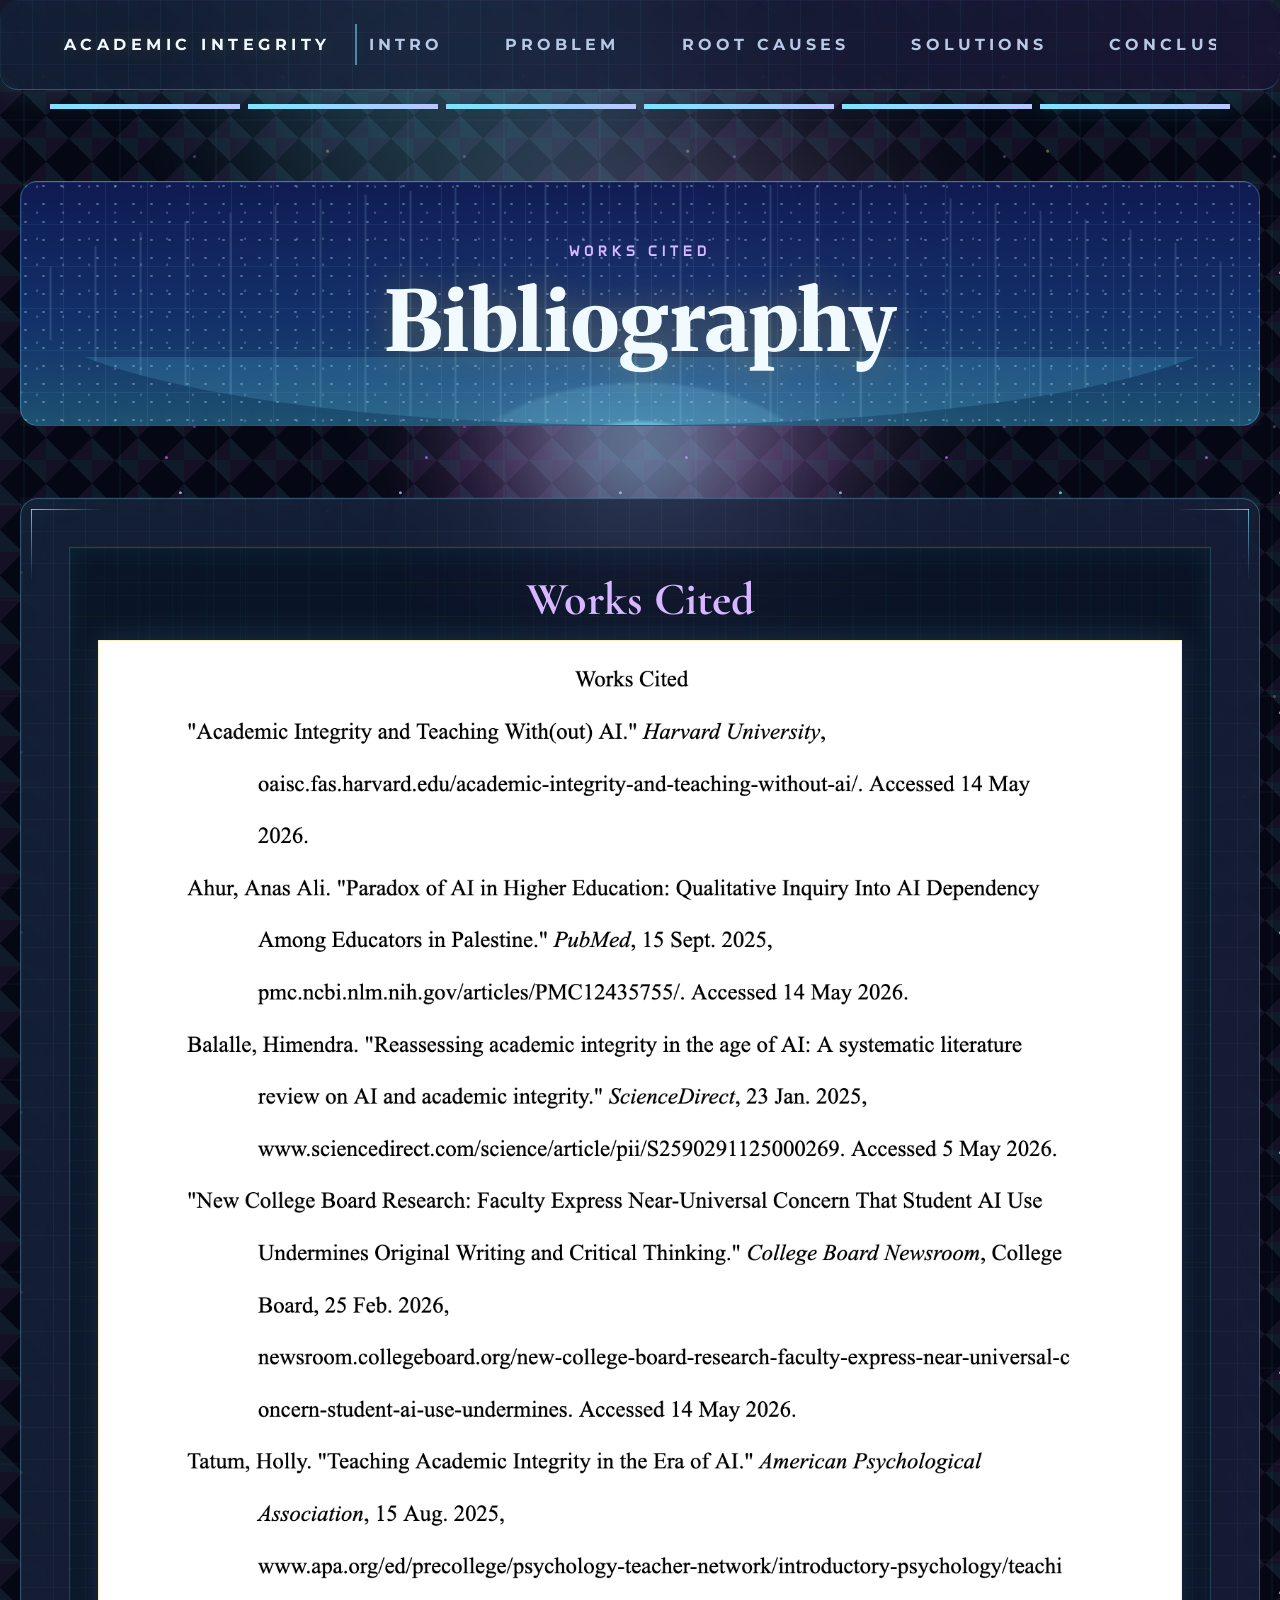
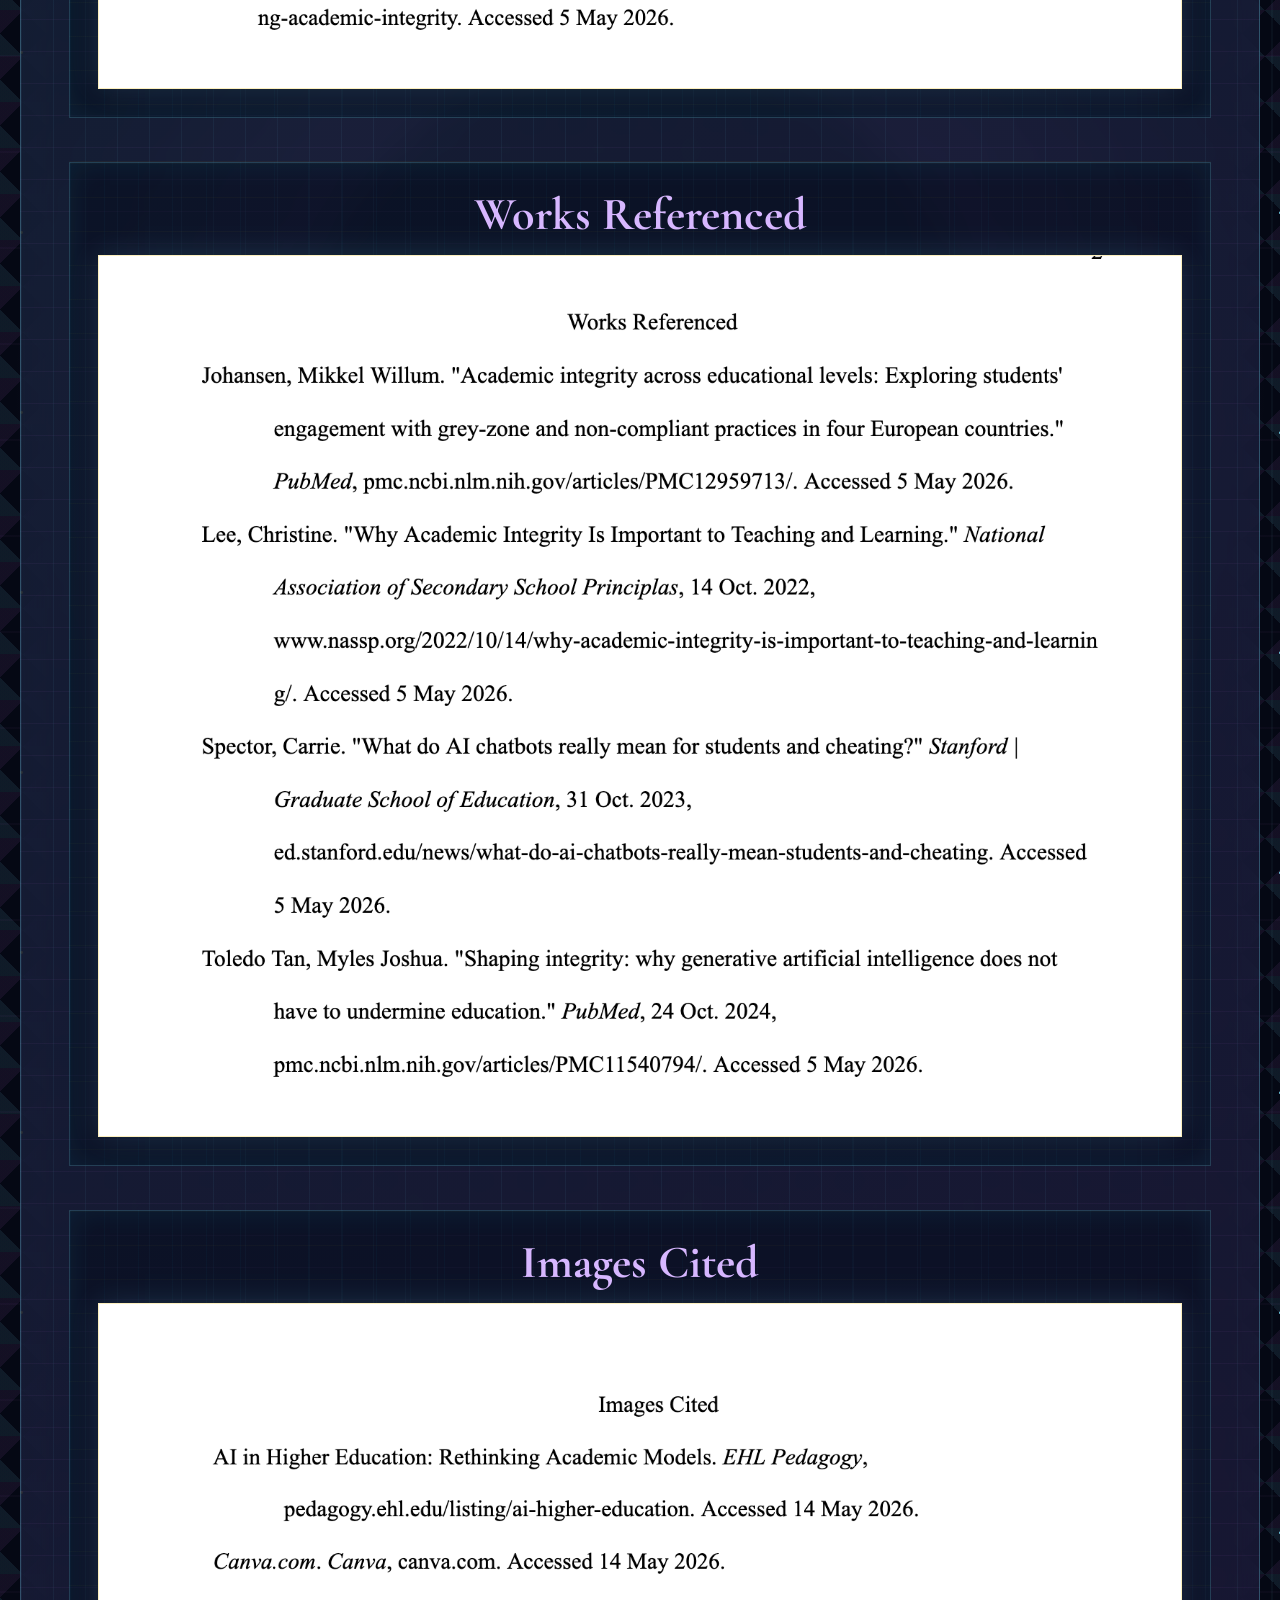
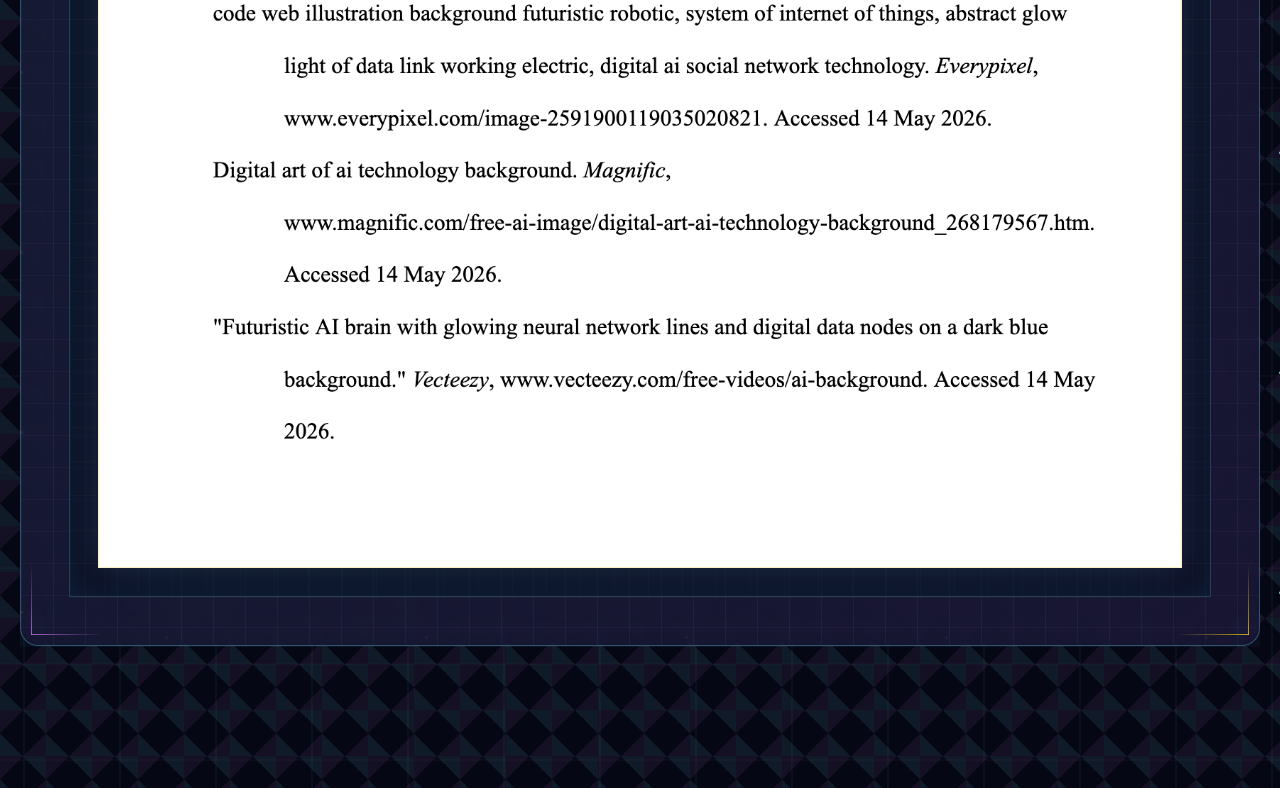
==== commit 1f3f990e: "Add files via upload" ====
--- a/citations.html
+++ b/citations.html
@@ -7,7 +7,7 @@
   <link rel="preconnect" href="https://fonts.googleapis.com">
   <link rel="preconnect" href="https://fonts.gstatic.com" crossorigin>
   <link href="https://fonts.googleapis.com/css2?family=Cormorant+Garamond:wght@500;600;700&family=Anta&family=Inter:wght@400;500;600;700;800&family=Merriweather:wght@400;700;900&family=Montserrat:wght@400;500;600;700;800&display=swap" rel="stylesheet">
-  <link rel="stylesheet" href="styles.css?v=cursorglow1">
+  <link rel="stylesheet" href="styles.css?v=claude17">
 </head>
 <body>
   <header class="site-header">
@@ -30,7 +30,7 @@
     <section class="single-panel citation-image-gallery">
       <article class="citation-image-card">
         <h2>Works Cited</h2>
-        <img src="assets/works-cited-screenshot.png" alt="Works Cited">
+        <img src="assets/works-cited-screenshot.png?v=3" alt="Works Cited">
       </article>
       <article class="citation-image-card">
         <h2>Works Referenced</h2>
@@ -42,6 +42,6 @@
       </article>
     </section>
   </main>
-  <script src="theme-loader.js?v=55"></script>
+  <script src="theme-loader.js?v=76"></script>
 </body>
 </html>
--- a/styles.css
+++ b/styles.css
@@ -560,6 +560,104 @@
   text-shadow: 0 0 26px rgba(245, 199, 22, 0.2);
 }
 
+.college-board-visual {
+  position: relative;
+  margin: clamp(28px, 4vw, 44px) 0;
+  padding: clamp(22px, 3.4vw, 36px);
+  overflow: hidden;
+  border: 2px solid color-mix(in srgb, var(--ink), transparent 12%);
+  background:
+    radial-gradient(circle at 18% 18%, color-mix(in srgb, var(--accent), transparent 72%), transparent 24%),
+    radial-gradient(circle at 88% 18%, color-mix(in srgb, var(--warning), transparent 78%), transparent 26%),
+    linear-gradient(rgba(255, 255, 255, 0.055) 1px, transparent 1px),
+    linear-gradient(90deg, rgba(255, 255, 255, 0.045) 1px, transparent 1px),
+    color-mix(in srgb, var(--ink), #000 46%);
+  background-size: auto, auto, 34px 34px, 34px 34px, auto;
+  box-shadow: var(--shadow), 0 24px 70px color-mix(in srgb, var(--ink), transparent 78%);
+}
+
+.college-board-visual::before {
+  content: "";
+  position: absolute;
+  inset: 12px;
+  border: 1px solid color-mix(in srgb, var(--accent), transparent 44%);
+  pointer-events: none;
+}
+
+.college-board-description {
+  position: relative;
+  z-index: 1;
+  max-width: 980px;
+  margin: 0 0 clamp(20px, 3vw, 30px);
+  color: color-mix(in srgb, var(--panel-strong), transparent 8%);
+  font-family: "Nexa Script", "Magnolia Script", "Binate", "Cormorant Garamond", serif;
+  font-size: clamp(1.45rem, 2.35vw, 2.25rem);
+  font-weight: 500;
+  line-height: 1.22;
+}
+
+.pie-chart-grid {
+  position: relative;
+  z-index: 1;
+  display: grid;
+  grid-template-columns: repeat(3, minmax(0, 1fr));
+  gap: clamp(14px, 2vw, 24px);
+}
+
+.pie-chart-card {
+  display: grid;
+  align-content: start;
+  justify-items: center;
+  gap: 16px;
+  min-width: 0;
+  padding: clamp(16px, 2.2vw, 24px);
+  border: 1px solid color-mix(in srgb, var(--accent), transparent 36%);
+  background: color-mix(in srgb, var(--panel-strong), transparent 4%);
+  box-shadow: 0 18px 38px color-mix(in srgb, var(--ink), transparent 84%);
+}
+
+.pie-chart {
+  width: min(100%, 220px);
+  aspect-ratio: 1;
+  display: grid;
+  place-items: center;
+  border-radius: 50%;
+  background:
+    radial-gradient(circle, var(--panel-strong) 0 48%, transparent 49%),
+    conic-gradient(var(--warning) 0 var(--angle), color-mix(in srgb, var(--muted), transparent 76%) var(--angle) 360deg);
+  box-shadow: inset 0 0 0 1px color-mix(in srgb, var(--accent), transparent 42%), inset 0 0 0 12px color-mix(in srgb, var(--accent), transparent 90%), 0 22px 44px color-mix(in srgb, var(--warning), transparent 68%);
+}
+
+.pie-chart strong {
+  color: var(--ink);
+  font-family: var(--font-serif);
+  font-size: clamp(2.7rem, 5vw, 4.35rem);
+  font-style: italic;
+  font-weight: 700;
+  line-height: 1;
+}
+
+.pie-chart-card p {
+  margin: 0;
+  color: var(--ink);
+  font-family: var(--font-body);
+  font-size: clamp(0.95rem, 1.1vw, 1.08rem);
+  font-weight: 800;
+  line-height: 1.35;
+  text-align: center;
+}
+
+.college-board-citation {
+  position: relative;
+  z-index: 1;
+  margin: clamp(18px, 2.6vw, 28px) 0 0;
+  color: color-mix(in srgb, var(--accent), #fff 32%);
+  font-family: var(--font-digital);
+  font-size: clamp(0.95rem, 1.2vw, 1.15rem);
+  font-weight: 800;
+  letter-spacing: 0.05em;
+}
+
 .accent-list {
   margin: 0;
   padding: 0;
@@ -644,20 +742,21 @@
 .stat-bars {
   display: grid;
   grid-template-columns: repeat(3, minmax(0, 1fr));
-  gap: clamp(18px, 2.4vw, 30px);
+  gap: clamp(12px, 1.8vw, 24px);
 }
 
 .stat-card {
   position: relative;
+  container-type: inline-size;
   min-width: 0;
   min-height: clamp(250px, 23vw, 330px);
-  padding: clamp(18px, 2vw, 24px);
+  padding: clamp(16px, 1.8vw, 22px);
   display: grid;
   grid-template-rows: minmax(56px, auto) minmax(54px, auto) minmax(26px, auto);
   align-content: end;
   align-items: end;
   gap: 8px;
-  overflow: hidden;
+  overflow: visible;
   border-left: 1px solid rgba(245, 199, 22, 0.28);
 }
 
@@ -682,12 +781,14 @@
 
 .stat-card strong {
   align-self: end;
+  display: block;
+  max-width: 100%;
   color: var(--warning);
   font-family: var(--font-serif);
-  font-size: clamp(2rem, 2.45vw, 3rem);
+  font-size: clamp(2rem, 26cqw, 3rem);
   font-style: italic;
   font-weight: 400;
-  line-height: 0.9;
+  line-height: 1;
   white-space: nowrap;
   overflow-wrap: normal;
   text-shadow: 0 0 24px rgba(245, 199, 22, 0.28);
@@ -1120,6 +1221,49 @@
   --m-title-font: var(--font-serif);
 }
 
+.mockup-claude {
+  --m-bg: #f3eadf;
+  --m-panel: rgba(255, 248, 238, 0.9);
+  --m-line: rgba(70, 50, 35, 0.22);
+  --m-ink: #261d17;
+  --m-muted: rgba(38, 29, 23, 0.62);
+  --m-one: #c46b3b;
+  --m-two: #55766c;
+  --m-title-font: var(--font-display);
+}
+
+.mockup-card.mockup-claude {
+  grid-column: 1 / -1;
+  width: min(100%, 760px);
+  justify-self: center;
+}
+
+.mockup-claude .mockup-preview {
+  background:
+    linear-gradient(90deg, rgba(38, 29, 23, 0.96) 0 24%, transparent 24.3%),
+    radial-gradient(circle at 72% 24%, rgba(196, 107, 59, 0.2), transparent 25%),
+    linear-gradient(115deg, rgba(38, 29, 23, 0.07) 0 1px, transparent 1px 18px),
+    repeating-linear-gradient(90deg, rgba(38, 29, 23, 0.07) 0 1px, transparent 1px 32px),
+    repeating-linear-gradient(0deg, rgba(38, 29, 23, 0.045) 0 1px, transparent 1px 32px),
+    var(--m-bg);
+  background-size: auto, auto, auto, auto, auto, auto;
+}
+
+.mockup-claude .mockup-hero {
+  width: min(82%, 480px);
+  margin: 0 auto;
+  padding: 24px;
+  border-top: 6px solid rgba(196, 107, 59, 0.74);
+  border-color: rgba(70, 50, 35, 0.22);
+  text-align: center;
+  box-shadow: 0 18px 36px rgba(66, 43, 26, 0.16);
+}
+
+.mockup-claude .mockup-body p,
+.mockup-claude .mockup-body blockquote {
+  box-shadow: inset 5px 0 0 rgba(196, 107, 59, 0.72);
+}
+
 .mockup-warning .mockup-preview,
 .mockup-glitch .mockup-preview {
   clip-path: polygon(0 0, 100% 0, 100% 92%, 92% 100%, 0 100%);
@@ -1193,6 +1337,55 @@
   font-size: clamp(2rem, 4.4vw, 4.2rem);
   line-height: 1.02;
   letter-spacing: 0;
+}
+
+.conclusion-page .accent-list {
+  display: grid;
+  gap: 14px;
+  margin: 18px 0 30px;
+}
+
+.conclusion-page .accent-list li {
+  margin: 0;
+  padding: 18px 18px 18px 54px;
+  border-width: 1px 1px 1px 6px;
+  border-style: solid;
+  border-color: color-mix(in srgb, var(--warning), transparent 62%);
+  background:
+    linear-gradient(90deg, color-mix(in srgb, var(--warning), transparent 84%), transparent 46%),
+    color-mix(in srgb, var(--panel-strong), transparent 16%);
+  color: var(--ink);
+  font-size: clamp(1.05rem, 1.25vw, 1.18rem);
+  font-weight: 800;
+  box-shadow: 0 14px 32px color-mix(in srgb, var(--warning), transparent 88%);
+}
+
+.conclusion-page .accent-list li::before {
+  left: 18px;
+  top: 20px;
+  font-size: 1.15rem;
+}
+
+.conclusion-page .accent-list strong {
+  color: var(--ink);
+  font-family: var(--font-ui);
+  font-size: 1.05em;
+  font-weight: 900;
+}
+
+.conclusion-page .conclusion-thesis {
+  padding: clamp(18px, 2.8vw, 28px);
+  border-left: 7px solid var(--warning);
+  background:
+    linear-gradient(90deg, color-mix(in srgb, var(--warning), transparent 86%), transparent 62%),
+    color-mix(in srgb, var(--panel-strong), transparent 10%);
+  font-family: "Merriweather", "Cormorant Garamond", Georgia, serif;
+  font-size: clamp(1.85rem, 3vw, 3.1rem);
+  font-style: normal;
+  font-weight: 900;
+  letter-spacing: 0;
+  line-height: 1.08;
+  box-shadow: 0 16px 36px color-mix(in srgb, var(--warning), transparent 88%);
 }
 
 .works-cited-link {
@@ -1469,6 +1662,10 @@
     grid-template-columns: 1fr;
   }
 
+  .pie-chart-grid {
+    grid-template-columns: 1fr;
+  }
+
   main {
     width: min(100% - 22px, 1240px);
   }
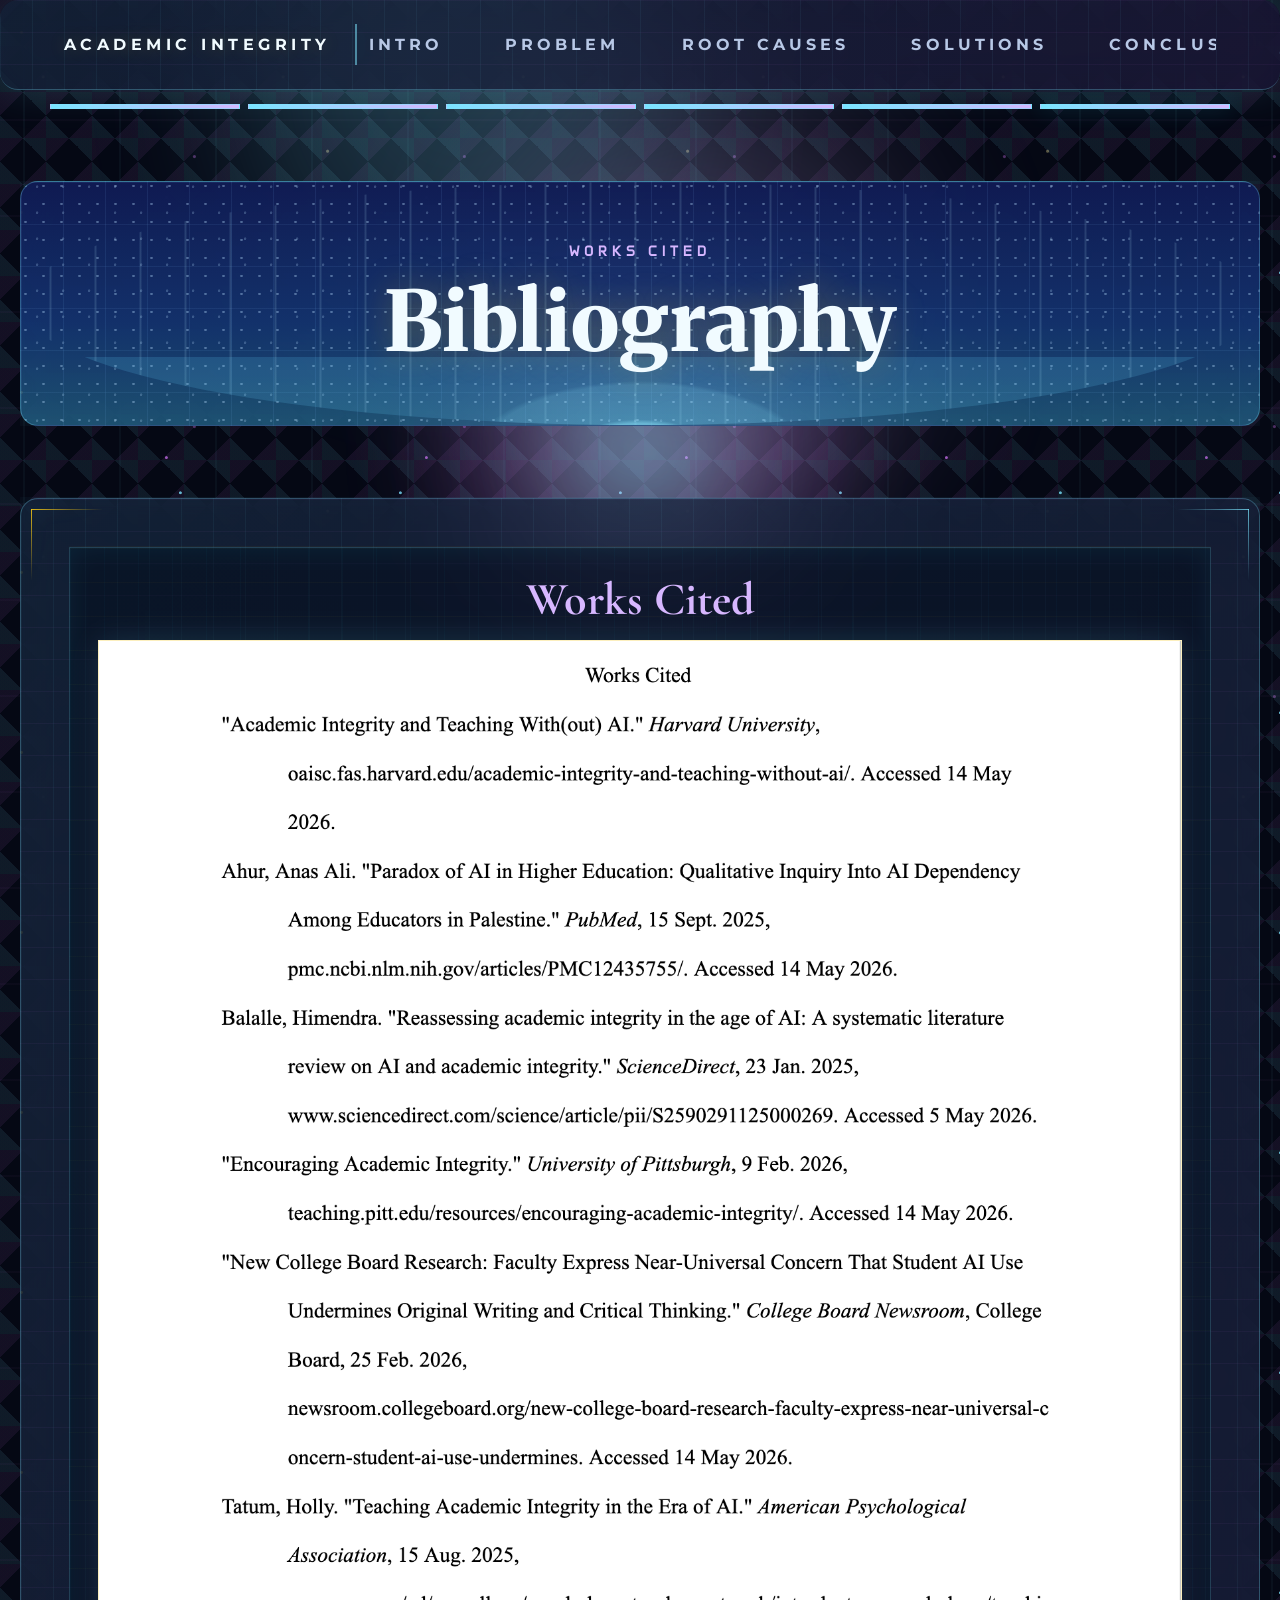
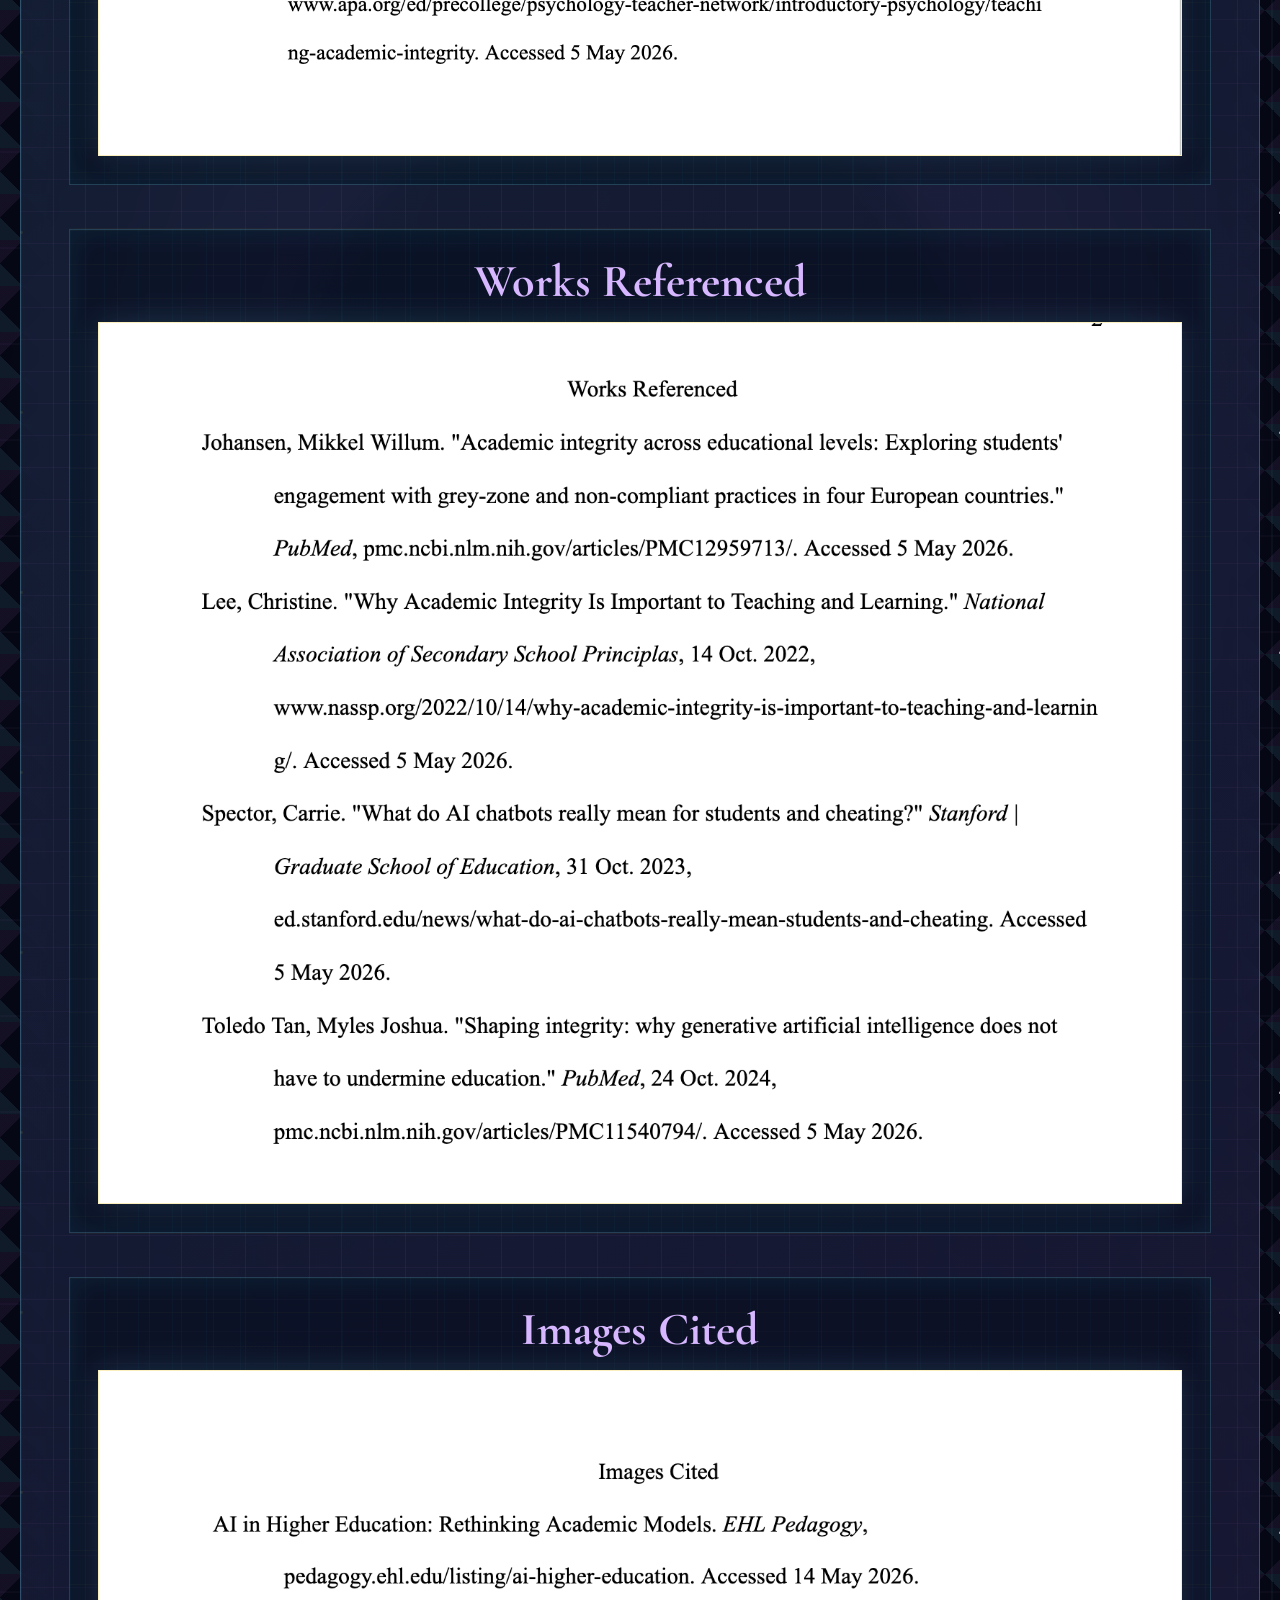
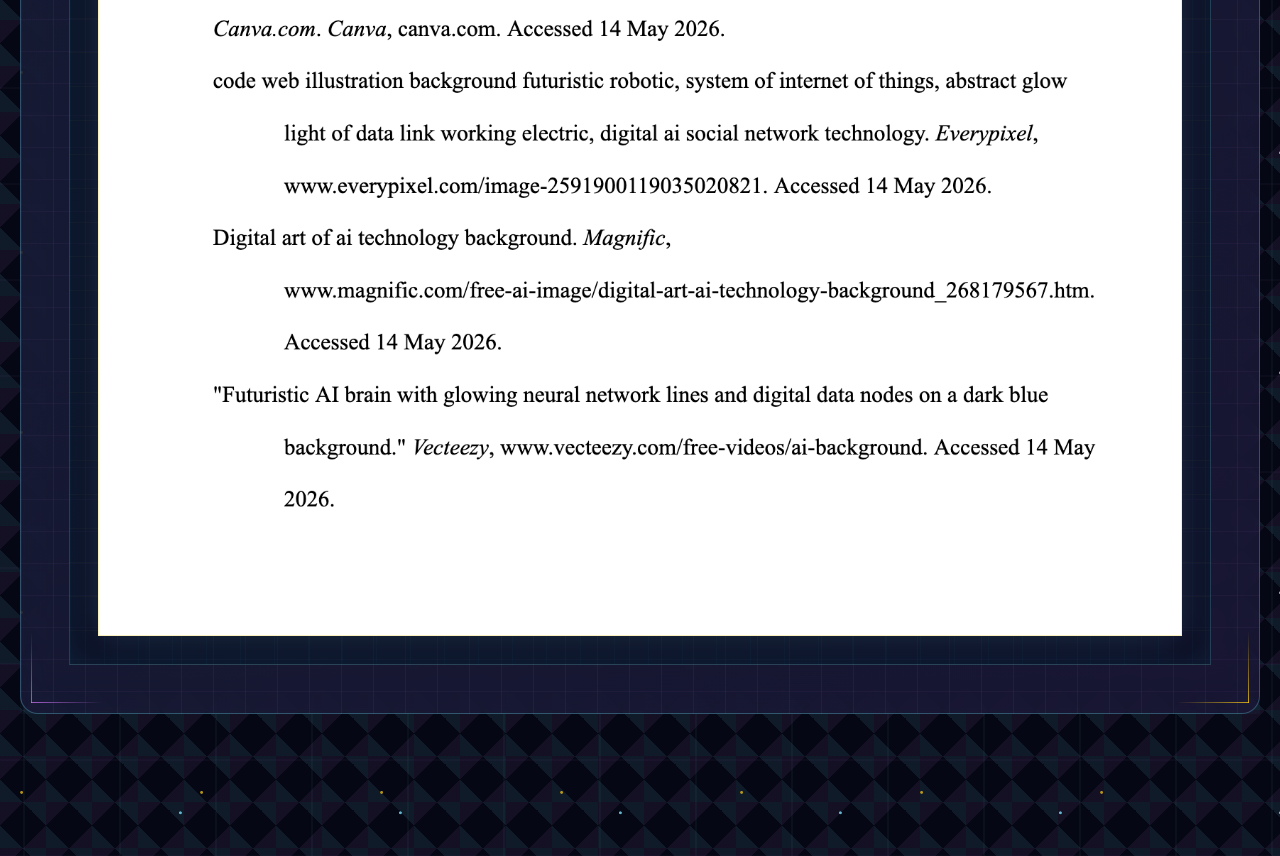
==== commit e04e2522: "Add files via upload" ====
--- a/citations.html
+++ b/citations.html
@@ -7,7 +7,7 @@
   <link rel="preconnect" href="https://fonts.googleapis.com">
   <link rel="preconnect" href="https://fonts.gstatic.com" crossorigin>
   <link href="https://fonts.googleapis.com/css2?family=Cormorant+Garamond:wght@500;600;700&family=Anta&family=Inter:wght@400;500;600;700;800&family=Merriweather:wght@400;700;900&family=Montserrat:wght@400;500;600;700;800&display=swap" rel="stylesheet">
-  <link rel="stylesheet" href="styles.css?v=claude17">
+  <link rel="stylesheet" href="styles.css?v=claude20">
 </head>
 <body>
   <header class="site-header">
@@ -30,7 +30,7 @@
     <section class="single-panel citation-image-gallery">
       <article class="citation-image-card">
         <h2>Works Cited</h2>
-        <img src="assets/works-cited-screenshot.png?v=3" alt="Works Cited">
+        <img src="assets/works-cited-screenshot.png?v=5" alt="Works Cited">
       </article>
       <article class="citation-image-card">
         <h2>Works Referenced</h2>
--- a/styles.css
+++ b/styles.css
@@ -696,6 +696,10 @@
   text-shadow: 0 0 20px rgba(245, 199, 22, 0.42);
 }
 
+.post-list-gap {
+  margin-top: clamp(56px, 5vw, 76px);
+}
+
 .quote-panel {
   border-color: rgba(245, 199, 22, 0.28);
   background:
@@ -714,6 +718,29 @@
 .quote-panel-inline blockquote {
   font-size: clamp(1.04rem, 1.45vw, 1.34rem);
   line-height: 1.38;
+}
+
+.compact-quote {
+  margin: 16px 0 20px;
+  padding: clamp(14px, 2vw, 22px);
+  min-height: 0;
+  height: auto;
+}
+
+.content-grid .compact-quote {
+  height: auto;
+  min-height: 0;
+  margin: 16px 0 20px;
+}
+
+.compact-quote blockquote {
+  margin-bottom: 14px;
+  font-size: clamp(1.04rem, 1.45vw, 1.34rem);
+  line-height: 1.38;
+}
+
+.compact-quote blockquote + p {
+  margin-bottom: 0;
 }
 
 .stat-visual {
